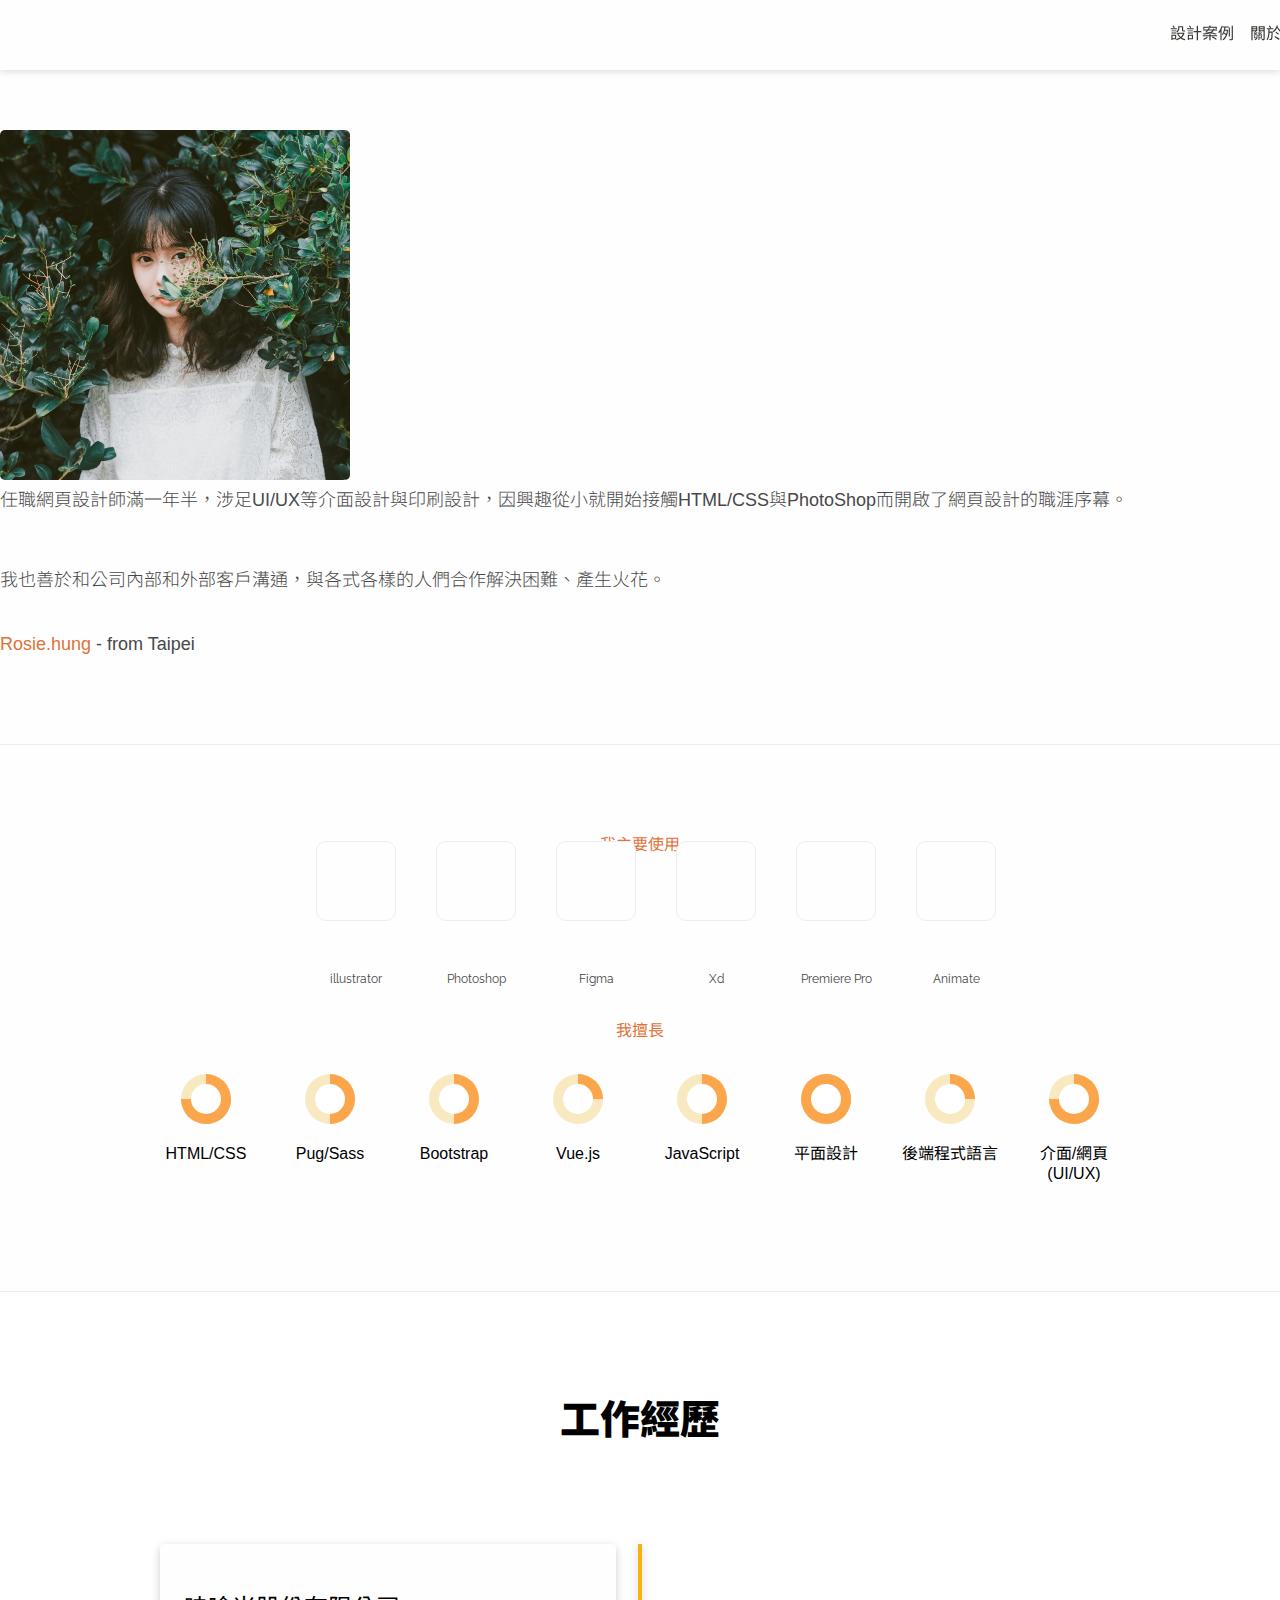
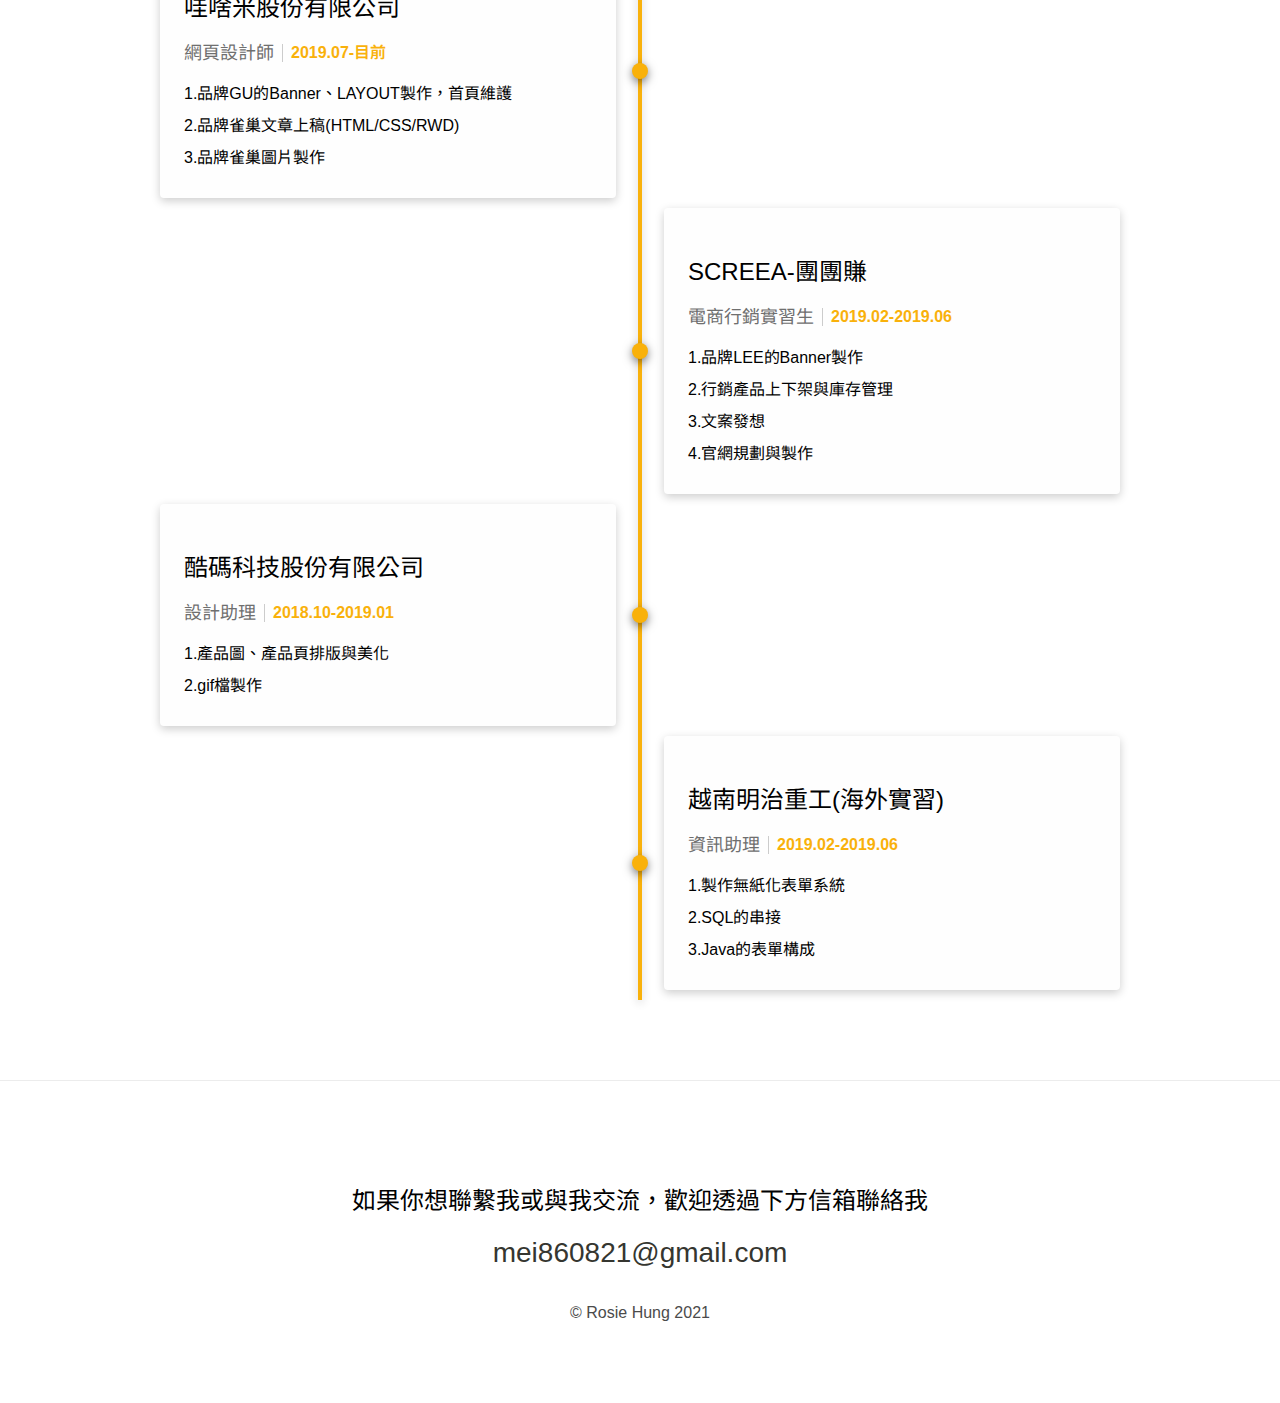
==== about.html @ f01edd29 "網站更新" ====
<!DOCTYPE html>
<html lang="zh-Tw">
<head>
	<meta charset="UTF-8">
	<meta name="viewport" content="width=device-width, initial-scale=1.0">
	<title>AboutMe</title>
	<link rel="Shortcut Icon" type="image/x-icon" href="img/icon.png"/>

	<!-- CSS -->
	<link rel="stylesheet" href="css/base.css">
	<link rel="stylesheet" href="css/layout.css">
	<link rel="stylesheet" href="css/animate.css">
	<link rel="stylesheet" href="css/component.css">
	<!-- JS -->
</head>
<body>

	<!-- Start header -->
	<header class="header">
		<div class="container">
			<div class="navbar navbar--collapse u-clearfix">
				<div class="social-bar navbar__social-bar">
					<!-- <a href="#" class="icon-btn">
						<i class="icon icon-facebook-official"></i>
					</a>
					<a href="#" class="icon-btn">
						<i class="icon icon-dribbble"></i>
					</a>
					<a href="#" class="icon-btn">
						<i class="icon icon-behance"></i>
					</a> -->
					<div class="navbar__navlogo">
						<a href="index.html" style="display: contents;">
							<div class="navbar__navlogo-rosie">
								<img src="img/rosielogo.png" alt="">
							</div>
							<div class="navbar__navlogo-logo">
								<img src="img/navlogo.png" alt="">
							</div>
						</a>
					</div>
				</div>

				<div class="nav navbar__nav">
					<div class="navbar__nav-pc">
						<ul role="list" class="navcontent">
							<li class="menulist">
								<a href="index.html" class="menuitem">設計案例</a>
							</li>
							<li class="menulist">
							<a href="about.html" class="menuitem">關於我</a>
						</li>
						</ul>
					</div>

					<a href="#popup-overlay" class="navbar__nav-sp menu-toggle">
						<span></span>
						<span></span>
						<span></span>
					</a>
					<div id="popup-overlay" class="popup-menu">
						<div class="container">
							<div class="u-clearfix">
								<a href="#" class="popup-menu__close">
								<span></span>
								<span></span>
							</a>
							</div>
						
							<ul>
								<li><a href="about.html" class="popup-menu__item">ABOUT</a></li>
								<li><a href="about.html#skill" class="popup-menu__item">SKILL</a></li>
								<li><a href="about.html#experience" class="popup-menu__item">EXPERIENCE</a></li>
								<li><a href="index.html#work" class="popup-menu__item">MY WORK</a></li>
								<li><a href="index.html#contact" class="popup-menu__item">CONTACT</a></li>
							</ul>
						</div>
					</div>
				</div>
			</div>
		</div>
	</header>
	<!-- End header -->

	<!-- Start main -->
	<section class="main">
		<!-- start about -->
		<!-- <div class="hero">
			<div class="hero__bg">
				
			</div>
			<div class="container">
				<div class="hero__content wow bounceInLeft">
					<h1 class="hero__heading">Ｈello,I'm Rosie</h1>
					<a href="#" class="btn btn--primary">RESUME</a>
				</div>
			</div>
		</div> -->
		<!-- End about -->

		<!-- Start quote -->
		<div class="quote bg-color-white">
			<div class="container">
				<div class="row">
					<div class="col-sm-6 col-sm-push-1 quote__photo">
						<img src="img/rosie.jpg" alt="">
					</div>
					<div class="col-sm-6 col-sm-push-2">
						<div class="quote__content">
							<!-- <div class="quote__title">Hello 我是穗婷</div> -->
							<p class="quote__text">
							任職網頁設計師滿一年半，涉足UI/UX等介面設計與印刷設計，因興趣從小就開始接觸HTML/CSS與PhotoShop而開啟了網頁設計的職涯序幕。
							<br><br>
							我也善於和公司內部和外部客戶溝通，與各式各樣的人們合作解決困難、產生火花。
							</p>
							<div class="quote__name"><span>Rosie.hung</span> - from Taipei</div>
						</div>
					</div>
				</div>
			</div>
		</div>
		<!-- End quote -->

		<!-- Start skill -->
		<div class="skill bg-color-white" id="skill">
			<div class="container">
				<!-- <h2 class="subtitle u-text-center">SKILL</h2> -->
				<div class="skill-group">
					<div class="skill-card__title u-text-center wow fadeInUp">我主要使用</div>
					<div class="skill-card wow fadeInUp">
						<div class="skill-item">
							<div class="skill-card__icon">
								<img class="image" src="img/skill_icon/logo_illustrator.svg" alt="">
							</div>

							<div class="skill-text">illustrator</div>
						</div>

						<div class="skill-item">
							<div class="skill-card__icon">
								<img class="image" src="img/skill_icon/logo_photoshop.svg" alt="">
							</div>

							<div class="skill-text">Photoshop</div>

						</div>

						<div class="skill-item">
							<div class="skill-card__icon">
								<img class="image" src="img/skill_icon/logo_figma.svg" alt="">
							</div>

							<div class="skill-text">Figma</div>

						</div>

						<div class="skill-item">
							<div class="skill-card__icon">
								<img class="image" src="img/skill_icon/logo_xd.svg" alt="">
							</div>

							<div class="skill-text">Xd</div>

						</div>

						<div class="skill-item">
							<div class="skill-card__icon">
								<img class="image" src="img/skill_icon/logo_pr.svg" alt="">
							</div>

							<div class="skill-text">Premiere Pro</div>

						</div>

						<div class="skill-item">
							<div class="skill-card__icon">
								<img class="image" src="img/skill_icon/logo_animate.svg" alt="">
							</div>

							<div class="skill-text">Animate</div>

						</div>
					</div>

					<!-- <div class="skill-card__title u-text-center">我擅長</div>
					<div class="langboxlist">
						<div class="programming">SQL</div>
						<div class="programming">Html/Css</div>
						<div class="programming">JavaScript</div>
						<div class="programming">Bootstrap</div>
						<div class="programming">Pug/Sass</div>
					</div> -->

					<div class="skill-card__title u-text-center wow fadeInUp">我擅長</div>
					<ul class="listskill wow fadeInUp">
				        <li>
				          <div class="circle">
				            <div class="p90"></div>
				            <div class="p180"></div>
				            <div class="p270"></div>
				          </div>
				          <div class="listskill__text">HTML/CSS</div> 
				        </li>
				        <li>
				          <div class="circle">
				            <div class="p90"></div>
				            <div class="p180"></div>
				          </div>
				          <div class="listskill__text">Pug/Sass</div> 
				          
				        </li>
				        <li>
				          <div class="circle">
				            <div class="p90"></div>
				            <div class="p180"></div>
				          </div>
				          <div class="listskill__text">Bootstrap</div> 
				          
				        </li>
				        <li>
				          <div class="circle">
				            <div class="p90"></div>
				          </div>
				          <div class="listskill__text">Vue.js</div> 
				          
				        </li>
				        <li>
				          <div class="circle">
				            <div class="p90"></div>
				            <div class="p180"></div>
				          </div>
				          <div class="listskill__text">JavaScript</div> 
				          
				        </li>
				        <li>
				          <div class="circle">
				            <div class="p90"></div>
				            <div class="p180"></div>
				            <div class="p270"></div>
				            <div class="p360"></div>
				          </div>
				          <div class="listskill__text">平面設計</div> 
				          
				        </li>
				        <li>
				          <div class="circle">
				            <div class="p90"></div>
				          </div>
				          <div class="listskill__text">後端程式語言</div> 
				          
				        </li>
				        <li>
				          <div class="circle">
				            <div class="p90"></div>
				            <div class="p180"></div>
				            <div class="p270"></div>
				          </div>
				          <div class="listskill__text">介面/網頁(UI/UX)</div> 
				          
				        </li>
				    </ul>

				</div>
			</div>
		</div>
		<!-- End skill -->

		<!-- Start experience -->
		<div class="experience" id="experience">
			<div class="container wow fadeInUp">
				<h2 class="subtitle u-text-center">工作經歷</h2>
				<div class="timeline-group">
					<div class="timeline"></div>
					<div class="timeline-cards">
						<div class="timeline-cards__row">
							<div class="timeline-card  wow fadeInDown" data-wow-delay="0.5s">
								<div class="timeline-card__text">
									<h4>哇啥米股份有限公司</h4>
									<div class="job-title-box">
										<div class="job-title">網頁設計師</div>
										<div class="job-block-10"></div>
										<div class="job-period">2019.07-目前</div>
									</div>
									<ul class="job-detailed">
										<li>1.品牌GU的Banner、LAYOUT製作，首頁維護</li>
										<li>2.品牌雀巢文章上稿(HTML/CSS/RWD)</li>
										<li>3.品牌雀巢圖片製作</li>
									</ul>
								</div>
							</div>
						</div>

						<div class="timeline-cards__row">
							<div class="timeline-card  wow fadeInDown" data-wow-delay="0.5s">
								<div class="timeline-card__text">
									<h4>SCREEA-團團賺</h4>
									<div class="job-title-box">
										<div class="job-title">電商行銷實習生</div>
										<div class="job-block-10"></div>
										<div class="job-period">2019.02-2019.06</div>
									</div>
									<ul class="job-detailed">
										<li>1.品牌LEE的Banner製作</li>
										<li>2.行銷產品上下架與庫存管理</li>
										<li>3.文案發想</li>
										<li>4.官網規劃與製作</li>
									</ul>
								</div>
							</div>
						</div>

						<div class="timeline-cards__row">
							<div class="timeline-card  wow fadeInDown" data-wow-delay="0.5s">
								<div class="timeline-card__text">
									<h4>酷碼科技股份有限公司</h4>
									<div class="job-title-box">
										<div class="job-title">設計助理</div>
										<div class="job-block-10"></div>
										<div class="job-period">2018.10-2019.01</div>
									</div>
									<ul class="job-detailed">
										<li>1.產品圖、產品頁排版與美化</li>
										<li>2.gif檔製作</li>
									</ul>
								</div>
							</div>
						</div>

						<div class="timeline-cards__row">
							<div class="timeline-card  wow fadeInDown" data-wow-delay="0.5s">
								<div class="timeline-card__text">
									<h4>越南明治重工(海外實習)</h4>
									<div class="job-title-box">
										<div class="job-title">資訊助理</div>
										<div class="job-block-10"></div>
										<div class="job-period">2019.02-2019.06</div>
									</div>
									<ul class="job-detailed">
										<li>1.製作無紙化表單系統</li>
										<li>2.SQL的串接</li>
										<li>3.Java的表單構成</li>
									</ul>
								</div>
							</div>
						</div>
					</div>
				</div>
			</div>
		</div>
		<!-- End experience -->

		<!-- Start contact -->

		<div class="contact">
			<div class="cotainer">
				<h4 class="heading-9 u-text-center">如果你想聯繫我或與我交流，歡迎透過下方信箱聯絡我</h4>
				<a href="mailto:mei860821@gmail.com" class="rosie-email u-text-center">mei860821@gmail.com</a>

				<div class="copyright u-text-center">© Rosie Hung 2021</div>
			</div>
		</div>

		<!-- End contact -->

	</section>
	<!-- End main -->

	<!-- Start JS/JQ -->
	<script type="text/javascript" src="js/jquery-2.0.2.min.js"></script>
	<script type="text/javascript" src="js/wow.min.js"></script>
	<script type="text/javascript" src="js/jquery.stellar.min.js"></script>
	<script type="text/javascript" src="js/custom.js"></script>
	<script type="text/javascript" src="js/headerhide.js"></script>
	<!-- End Js/Jq -->
</body>
</html>
---- css/base.css ----
/*
 * *** You can say something about your file if you need it!
 * Template Name
 * Description
 * Vertion
 * Copyright
 * Author
 * Last Modified Date
 *
 */
/*-------------------------*/
/* $Catalog 
---------------------------*/
/** 
 * Catalog
 * Font import
 * Reset
 * Color
 * Typography
 * Icons
 * Utility
**/

/*-------------------------*/
/* $Font import 
---------------------------*/
@import url('https://fonts.googleapis.com/css2?family=Raleway:wght@500;900&display=swap');
@import url('https://fonts.googleapis.com/css2?family=Noto+Sans+TC:wght@300;400&display=swap');

/*-------------------------*/
/* $Reset 
---------------------------*/
/*! normalize.css v7.0.0 | MIT License | github.com/necolas/normalize.css */

/* Document
   ========================================================================== */

/**
 * 1. Correct the line height in all browsers.
 * 2. Prevent adjustments of font size after orientation changes in
 *    IE on Windows Phone and in iOS.
 */

html {
  line-height: 1.15; /* 1 */
  -ms-text-size-adjust: 100%; /* 2 */
  -webkit-text-size-adjust: 100%; /* 2 */
}

/* Sections
   ========================================================================== */

/**
 * Remove the margin in all browsers (opinionated).
 */

body {
  margin: 0;
}

/**
 * Add the correct display in IE 9-.
 */

article,
aside,
footer,
header,
nav,
section {
  display: block;
}


/* Embedded content
   ========================================================================== */

/**
 * Add the correct display in IE 9-.
 */

audio,
video {
  display: inline-block;
}

/**
 * Add the correct display in iOS 4-7.
 */

audio:not([controls]) {
  display: none;
  height: 0;
}

/**
 * Remove the border on images inside links in IE 10-.
 */

img {
  border-style: none;
}

/**
 * Hide the overflow in IE.
 */

svg:not(:root) {
  overflow: hidden;
}


/**
 * Add reset
 */
*{
	position: relative;
	-webkit-box-sizing: border-box;
     -moz-box-sizing: border-box;
          box-sizing: border-box;
}

/*-------------------------*/
/* $Color 
---------------------------*/
/* background color */
.bg-color-default{background-color: #d1d2d3;}
.bg-color-primary{background-color: #f95c3c;}
.bg-color-secondary{background-color: #43484c;}
.bg-color-positive{background-color: #3eb5ac;}
.bg-color-negative{background-color: #f84545;}
.bg-color-black{background-color: #353630;}
.bg-color-dark-grey{background-color: #999a94;}
.bg-color-grey{background-color: #d1d2d3;}
.bg-color-light-grey{background-color: #fefefe;}
.bg-color-white{background-color: #fefefe;}

/* text color */
.color-default{color: #d1d2d3;}
.color-primary{color: #f95c3c;}
.color-secondary{color: #43484c;}
.color-positive{color: #3eb5ac;}
.color-negative{color: #f84545;}
.color-black{color: #353630;}
.color-dark-grey{color: #999a94;}
.color-grey{color: #d1d2d3;}
.color-light-grey{color: #fefefe;}
.color-white{color: #fefefe;}

/*-------------------------*/
/* $Typography 
---------------------------*/
html,body{
  font-family: 'Helvetica', 'Noto Sans TC', 'Roboto', Arial, sans-serif;
  font-weight: 400;
  line-height: 20px;
}
h1, h2, h3, h4, h5, h6, p {
  margin: 0;
  padding: 0; 
}
h1 {
  font-family: "Helvetica", "Noto Sans TC", "Roboto", "Arial", sans-serif;
  font-size: 56px;
  font-weight: 400;
  line-height: 1.35;
  letter-spacing: -0.02em;
  margin-top: 24px;
  margin-bottom: 24px; 
}
h2 {
  font-family: "Helvetica", "Noto Sans TC", "Roboto", "Arial", sans-serif;
  font-size: 45px;
  font-weight: 400;
  line-height: 48px;
  margin-top: 24px;
  margin-bottom: 24px; 
}
h3 {
  font-family: "Helvetica", "Noto Sans TC", "Roboto", "Arial", sans-serif;
  font-size: 34px;
  font-weight: 400;
  line-height: 40px;
  margin-top: 24px;
  margin-bottom: 24px; 
}
h4 {
  font-family: "Helvetica", "Noto Sans TC", "Roboto", "Arial", sans-serif;
  font-size: 24px;
  font-weight: 400;
  line-height: 32px;
  -moz-osx-font-smoothing: grayscale;
  margin-top: 24px;
  margin-bottom: 16px; 
}
h5 {
  font-family: "Helvetica", "Noto Sans TC", "Roboto", "Arial", sans-serif;
  font-size: 20px;
  font-weight: 500;
  line-height: 1;
  letter-spacing: 0.02em;
  margin-top: 24px;
  margin-bottom: 16px; 
}
h6 {
  font-family: "Helvetica", "Noto Sans TC", "Roboto", "Arial", sans-serif;
  font-size: 18px;
  font-weight: 400;
  line-height: 24px;
  letter-spacing: 0.04em;
  margin-top: 24px;
  margin-bottom: 16px; 
}
p {
  font-size: 16px;
  font-weight: 400;
  line-height: 24px;
  letter-spacing: 0;
  margin-bottom: 16px; 
}
.subtitle{
  font-size: 40px;
  font-weight: 900;
  font-family: 'Raleway',"Helvetica", "Noto Sans TC", "Roboto", "Arial", sans-serif;
  margin-top: 24px;
  margin-bottom: 24px;
}
@media(max-width: 768px){
  .subtitle{
    font-size: 32px;
    margin-top: 14px;
    margin-bottom: 14px;
  }
}

/* link */
a{
  text-decoration: none;
  color: #353630;
}
a:hover,
a:active,
a:focus{
  text-decoration: none;
  color: #353630;
}
/*list*/
ul{
  list-style: none;
  margin: 0;
  padding: 0;
}
/* horizontal rule */
hr{
  display: block;
  height: 1px;
  border: 0;
  border-top: 1px solid #d1d2d3;
  padding: 0;
  margin-bottom: 32px;
}

/*-------------------------*/
/* $Icons 
---------------------------*/
@font-face {
  font-family: 'fontello';
  src: url('../font/fontello.eot?76528912');
  src: url('../font/fontello.eot?76528912#iefix') format('embedded-opentype'),
       url('../font/fontello.woff2?76528912') format('woff2'),
       url('../font/fontello.woff?76528912') format('woff'),
       url('../font/fontello.ttf?76528912') format('truetype'),
       url('../font/fontello.svg?76528912#fontello') format('svg');
  font-weight: normal;
  font-style: normal;
}
/* Chrome hack: SVG is rendered more smooth in Windozze. 100% magic, uncomment if you need it. */
/* Note, that will break hinting! In other OS-es font will be not as sharp as it could be */
/*
@media screen and (-webkit-min-device-pixel-ratio:0) {
  @font-face {
    font-family: 'fontello';
    src: url('../font/fontello.svg?76528912#fontello') format('svg');
  }
}
*/
 
 [class^="icon-"]:before, [class*=" icon-"]:before {
  font-family: "fontello";
  font-style: normal;
  font-weight: normal;
  speak: none;
 
  display: inline-block;
  text-decoration: inherit;
  width: 1em;
  /*margin-right: .2em;*/
  text-align: center;
  /* opacity: .8; */
 
  /* For safety - reset parent styles, that can break glyph codes*/
  font-variant: normal;
  text-transform: none;
 
  /* fix buttons height, for twitter bootstrap */
  /*line-height: 1em;*/
 
  /* Animation center compensation - margins should be symmetric */
  /* remove if not needed */
  /*margin-left: .2em;*/
 
  /* you can be more comfortable with increased icons size */
  /* font-size: 120%; */
 
  /* Font smoothing. That was taken from TWBS */
  -webkit-font-smoothing: antialiased;
  -moz-osx-font-smoothing: grayscale;
 
  /* Uncomment for 3D effect */
  /* text-shadow: 1px 1px 1px rgba(127, 127, 127, 0.3); */

}
 
.icon-mail:before { content: '\e800'; } /* '' */
.icon-search:before { content: '\e801'; } /* '' */
.icon-quote-right:before { content: '\e803'; } /* '' */
.icon-quote-left:before { content: '\e804'; } /* '' */
.icon-twitter:before { content: '\f099'; } /* '' */
.icon-dribbble:before { content: '\f17d'; } /* '' */
.icon-behance:before { content: '\f1b4'; } /* '' */
.icon-paper-plane:before { content: '\f1d8'; } /* '' */
.icon-paper-plane-empty:before { content: '\f1d9'; } /* '' */
.icon-facebook-official:before { content: '\f230'; } /* '' */
.icon-facebook-squared:before { content: '\f308'; } /* '' */
/*!
 *  Font Awesome 4.7.0 by @davegandy - http://fontawesome.io - @fontawesome
 *  License - http://fontawesome.io/license (Font: SIL OFL 1.1, CSS: MIT License)
 */
/* FONT PATH
 * -------------------------- */


@font-face {
  font-family: 'FontAwesome';
  src: url('../fonts/fontawesome-webfont.eot?v=4.7.0');
  src: url('../fonts/fontawesome-webfont.eot?#iefix&v=4.7.0') format('embedded-opentype'), url('../fonts/fontawesome-webfont.woff2?v=4.7.0') format('woff2'), url('../fonts/fontawesome-webfont.woff?v=4.7.0') format('woff'), url('../fonts/fontawesome-webfont.ttf?v=4.7.0') format('truetype'), url('../fonts/fontawesome-webfont.svg?v=4.7.0#fontawesomeregular') format('svg');
  font-weight: normal;
  font-style: normal;
}
.fa {
  display: inline-block;
  font: normal normal normal 14px/1 FontAwesome;
  font-size: 24px;
  text-rendering: auto;
  -webkit-font-smoothing: antialiased;
  -moz-osx-font-smoothing: grayscale;
  color: #43484c;
}
/* makes the font 33% larger relative to the icon container */
.fa-lg {
  font-size: 1.33333333em;
  line-height: 0.75em;
  vertical-align: -15%;
}
.fa-2x {
  font-size: 2em;
}
.fa-3x {
  font-size: 3em;
}
.fa-4x {
  font-size: 4em;
}
.fa-5x {
  font-size: 5em;
}
.fa-fw {
  width: 1.28571429em;
  text-align: center;
}
.fa-ul {
  padding-left: 0;
  margin-left: 2.14285714em;
  list-style-type: none;
}
.fa-ul > li {
  position: relative;
}
.fa-li {
  position: absolute;
  left: -2.14285714em;
  width: 2.14285714em;
  top: 0.14285714em;
  text-align: center;
}
.fa-li.fa-lg {
  left: -1.85714286em;
}
.fa-border {
  padding: .2em .25em .15em;
  border: solid 0.08em #eeeeee;
  border-radius: .1em;
}
.fa-pull-left {
  float: left;
}
.fa-pull-right {
  float: right;
}
.fa.fa-pull-left {
  margin-right: .3em;
}
.fa.fa-pull-right {
  margin-left: .3em;
}
/* Deprecated as of 4.4.0 */
.pull-right {
  float: right;
}
.pull-left {
  float: left;
}
.fa.pull-left {
  margin-right: .3em;
}
.fa.pull-right {
  margin-left: .3em;
}
.fa-spin {
  -webkit-animation: fa-spin 2s infinite linear;
  animation: fa-spin 2s infinite linear;
}
.fa-pulse {
  -webkit-animation: fa-spin 1s infinite steps(8);
  animation: fa-spin 1s infinite steps(8);
}
@-webkit-keyframes fa-spin {
  0% {
    -webkit-transform: rotate(0deg);
    transform: rotate(0deg);
  }
  100% {
    -webkit-transform: rotate(359deg);
    transform: rotate(359deg);
  }
}
@keyframes fa-spin {
  0% {
    -webkit-transform: rotate(0deg);
    transform: rotate(0deg);
  }
  100% {
    -webkit-transform: rotate(359deg);
    transform: rotate(359deg);
  }
}
.fa-rotate-90 {
  -ms-filter: "progid:DXImageTransform.Microsoft.BasicImage(rotation=1)";
  -webkit-transform: rotate(90deg);
  -ms-transform: rotate(90deg);
  transform: rotate(90deg);
}
.fa-rotate-180 {
  -ms-filter: "progid:DXImageTransform.Microsoft.BasicImage(rotation=2)";
  -webkit-transform: rotate(180deg);
  -ms-transform: rotate(180deg);
  transform: rotate(180deg);
}
.fa-rotate-270 {
  -ms-filter: "progid:DXImageTransform.Microsoft.BasicImage(rotation=3)";
  -webkit-transform: rotate(270deg);
  -ms-transform: rotate(270deg);
  transform: rotate(270deg);
}
.fa-flip-horizontal {
  -ms-filter: "progid:DXImageTransform.Microsoft.BasicImage(rotation=0, mirror=1)";
  -webkit-transform: scale(-1, 1);
  -ms-transform: scale(-1, 1);
  transform: scale(-1, 1);
}
.fa-flip-vertical {
  -ms-filter: "progid:DXImageTransform.Microsoft.BasicImage(rotation=2, mirror=1)";
  -webkit-transform: scale(1, -1);
  -ms-transform: scale(1, -1);
  transform: scale(1, -1);
}
:root .fa-rotate-90,
:root .fa-rotate-180,
:root .fa-rotate-270,
:root .fa-flip-horizontal,
:root .fa-flip-vertical {
  filter: none;
}
.fa-stack {
  position: relative;
  display: inline-block;
  width: 2em;
  height: 2em;
  line-height: 2em;
  vertical-align: middle;
}
.fa-stack-1x,
.fa-stack-2x {
  position: absolute;
  left: 0;
  width: 100%;
  text-align: center;
}
.fa-stack-1x {
  line-height: inherit;
}
.fa-stack-2x {
  font-size: 2em;
}
.fa-inverse {
  color: #ffffff;
}
/* Font Awesome uses the Unicode Private Use Area (PUA) to ensure screen
   readers do not read off random characters that represent icons */
.fa-glass:before {
  content: "\f000";
}
.fa-music:before {
  content: "\f001";
}
.fa-search:before {
  content: "\f002";
}
.fa-envelope-o:before {
  content: "\f003";
}
.fa-heart:before {
  content: "\f004";
}
.fa-star:before {
  content: "\f005";
}
.fa-star-o:before {
  content: "\f006";
}
.fa-user:before {
  content: "\f007";
}
.fa-film:before {
  content: "\f008";
}
.fa-th-large:before {
  content: "\f009";
}
.fa-th:before {
  content: "\f00a";
}
.fa-th-list:before {
  content: "\f00b";
}
.fa-check:before {
  content: "\f00c";
}
.fa-remove:before,
.fa-close:before,
.fa-times:before {
  content: "\f00d";
}
.fa-search-plus:before {
  content: "\f00e";
}
.fa-search-minus:before {
  content: "\f010";
}
.fa-power-off:before {
  content: "\f011";
}
.fa-signal:before {
  content: "\f012";
}
.fa-gear:before,
.fa-cog:before {
  content: "\f013";
}
.fa-trash-o:before {
  content: "\f014";
}
.fa-home:before {
  content: "\f015";
}
.fa-file-o:before {
  content: "\f016";
}
.fa-clock-o:before {
  content: "\f017";
}
.fa-road:before {
  content: "\f018";
}
.fa-download:before {
  content: "\f019";
}
.fa-arrow-circle-o-down:before {
  content: "\f01a";
}
.fa-arrow-circle-o-up:before {
  content: "\f01b";
}
.fa-inbox:before {
  content: "\f01c";
}
.fa-play-circle-o:before {
  content: "\f01d";
}
.fa-rotate-right:before,
.fa-repeat:before {
  content: "\f01e";
}
.fa-refresh:before {
  content: "\f021";
}
.fa-list-alt:before {
  content: "\f022";
}
.fa-lock:before {
  content: "\f023";
}
.fa-flag:before {
  content: "\f024";
}
.fa-headphones:before {
  content: "\f025";
}
.fa-volume-off:before {
  content: "\f026";
}
.fa-volume-down:before {
  content: "\f027";
}
.fa-volume-up:before {
  content: "\f028";
}
.fa-qrcode:before {
  content: "\f029";
}
.fa-barcode:before {
  content: "\f02a";
}
.fa-tag:before {
  content: "\f02b";
}
.fa-tags:before {
  content: "\f02c";
}
.fa-book:before {
  content: "\f02d";
}
.fa-bookmark:before {
  content: "\f02e";
}
.fa-print:before {
  content: "\f02f";
}
.fa-camera:before {
  content: "\f030";
}
.fa-font:before {
  content: "\f031";
}
.fa-bold:before {
  content: "\f032";
}
.fa-italic:before {
  content: "\f033";
}
.fa-text-height:before {
  content: "\f034";
}
.fa-text-width:before {
  content: "\f035";
}
.fa-align-left:before {
  content: "\f036";
}
.fa-align-center:before {
  content: "\f037";
}
.fa-align-right:before {
  content: "\f038";
}
.fa-align-justify:before {
  content: "\f039";
}
.fa-list:before {
  content: "\f03a";
}
.fa-dedent:before,
.fa-outdent:before {
  content: "\f03b";
}
.fa-indent:before {
  content: "\f03c";
}
.fa-video-camera:before {
  content: "\f03d";
}
.fa-photo:before,
.fa-image:before,
.fa-picture-o:before {
  content: "\f03e";
}
.fa-pencil:before {
  content: "\f040";
}
.fa-map-marker:before {
  content: "\f041";
}
.fa-adjust:before {
  content: "\f042";
}
.fa-tint:before {
  content: "\f043";
}
.fa-edit:before,
.fa-pencil-square-o:before {
  content: "\f044";
}
.fa-share-square-o:before {
  content: "\f045";
}
.fa-check-square-o:before {
  content: "\f046";
}
.fa-arrows:before {
  content: "\f047";
}
.fa-step-backward:before {
  content: "\f048";
}
.fa-fast-backward:before {
  content: "\f049";
}
.fa-backward:before {
  content: "\f04a";
}
.fa-play:before {
  content: "\f04b";
}
.fa-pause:before {
  content: "\f04c";
}
.fa-stop:before {
  content: "\f04d";
}
.fa-forward:before {
  content: "\f04e";
}
.fa-fast-forward:before {
  content: "\f050";
}
.fa-step-forward:before {
  content: "\f051";
}
.fa-eject:before {
  content: "\f052";
}
.fa-chevron-left:before {
  content: "\f053";
}
.fa-chevron-right:before {
  content: "\f054";
}
.fa-plus-circle:before {
  content: "\f055";
}
.fa-minus-circle:before {
  content: "\f056";
}
.fa-times-circle:before {
  content: "\f057";
}
.fa-check-circle:before {
  content: "\f058";
}
.fa-question-circle:before {
  content: "\f059";
}
.fa-info-circle:before {
  content: "\f05a";
}
.fa-crosshairs:before {
  content: "\f05b";
}
.fa-times-circle-o:before {
  content: "\f05c";
}
.fa-check-circle-o:before {
  content: "\f05d";
}
.fa-ban:before {
  content: "\f05e";
}
.fa-arrow-left:before {
  content: "\f060";
}
.fa-arrow-right:before {
  content: "\f061";
}
.fa-arrow-up:before {
  content: "\f062";
}
.fa-arrow-down:before {
  content: "\f063";
}
.fa-mail-forward:before,
.fa-share:before {
  content: "\f064";
}
.fa-expand:before {
  content: "\f065";
}
.fa-compress:before {
  content: "\f066";
}
.fa-plus:before {
  content: "\f067";
}
.fa-minus:before {
  content: "\f068";
}
.fa-asterisk:before {
  content: "\f069";
}
.fa-exclamation-circle:before {
  content: "\f06a";
}
.fa-gift:before {
  content: "\f06b";
}
.fa-leaf:before {
  content: "\f06c";
}
.fa-fire:before {
  content: "\f06d";
}
.fa-eye:before {
  content: "\f06e";
}
.fa-eye-slash:before {
  content: "\f070";
}
.fa-warning:before,
.fa-exclamation-triangle:before {
  content: "\f071";
}
.fa-plane:before {
  content: "\f072";
}
.fa-calendar:before {
  content: "\f073";
}
.fa-random:before {
  content: "\f074";
}
.fa-comment:before {
  content: "\f075";
}
.fa-magnet:before {
  content: "\f076";
}
.fa-chevron-up:before {
  content: "\f077";
}
.fa-chevron-down:before {
  content: "\f078";
}
.fa-retweet:before {
  content: "\f079";
}
.fa-shopping-cart:before {
  content: "\f07a";
}
.fa-folder:before {
  content: "\f07b";
}
.fa-folder-open:before {
  content: "\f07c";
}
.fa-arrows-v:before {
  content: "\f07d";
}
.fa-arrows-h:before {
  content: "\f07e";
}
.fa-bar-chart-o:before,
.fa-bar-chart:before {
  content: "\f080";
}
.fa-twitter-square:before {
  content: "\f081";
}
.fa-facebook-square:before {
  content: "\f082";
}
.fa-camera-retro:before {
  content: "\f083";
}
.fa-key:before {
  content: "\f084";
}
.fa-gears:before,
.fa-cogs:before {
  content: "\f085";
}
.fa-comments:before {
  content: "\f086";
}
.fa-thumbs-o-up:before {
  content: "\f087";
}
.fa-thumbs-o-down:before {
  content: "\f088";
}
.fa-star-half:before {
  content: "\f089";
}
.fa-heart-o:before {
  content: "\f08a";
}
.fa-sign-out:before {
  content: "\f08b";
}
.fa-linkedin-square:before {
  content: "\f08c";
}
.fa-thumb-tack:before {
  content: "\f08d";
}
.fa-external-link:before {
  content: "\f08e";
}
.fa-sign-in:before {
  content: "\f090";
}
.fa-trophy:before {
  content: "\f091";
}
.fa-github-square:before {
  content: "\f092";
}
.fa-upload:before {
  content: "\f093";
}
.fa-lemon-o:before {
  content: "\f094";
}
.fa-phone:before {
  content: "\f095";
}
.fa-square-o:before {
  content: "\f096";
}
.fa-bookmark-o:before {
  content: "\f097";
}
.fa-phone-square:before {
  content: "\f098";
}
.fa-twitter:before {
  content: "\f099";
}
.fa-facebook-f:before,
.fa-facebook:before {
  content: "\f09a";
}
.fa-github:before {
  content: "\f09b";
}
.fa-unlock:before {
  content: "\f09c";
}
.fa-credit-card:before {
  content: "\f09d";
}
.fa-feed:before,
.fa-rss:before {
  content: "\f09e";
}
.fa-hdd-o:before {
  content: "\f0a0";
}
.fa-bullhorn:before {
  content: "\f0a1";
}
.fa-bell:before {
  content: "\f0f3";
}
.fa-certificate:before {
  content: "\f0a3";
}
.fa-hand-o-right:before {
  content: "\f0a4";
}
.fa-hand-o-left:before {
  content: "\f0a5";
}
.fa-hand-o-up:before {
  content: "\f0a6";
}
.fa-hand-o-down:before {
  content: "\f0a7";
}
.fa-arrow-circle-left:before {
  content: "\f0a8";
}
.fa-arrow-circle-right:before {
  content: "\f0a9";
}
.fa-arrow-circle-up:before {
  content: "\f0aa";
}
.fa-arrow-circle-down:before {
  content: "\f0ab";
}
.fa-globe:before {
  content: "\f0ac";
}
.fa-wrench:before {
  content: "\f0ad";
}
.fa-tasks:before {
  content: "\f0ae";
}
.fa-filter:before {
  content: "\f0b0";
}
.fa-briefcase:before {
  content: "\f0b1";
}
.fa-arrows-alt:before {
  content: "\f0b2";
}
.fa-group:before,
.fa-users:before {
  content: "\f0c0";
}
.fa-chain:before,
.fa-link:before {
  content: "\f0c1";
}
.fa-cloud:before {
  content: "\f0c2";
}
.fa-flask:before {
  content: "\f0c3";
}
.fa-cut:before,
.fa-scissors:before {
  content: "\f0c4";
}
.fa-copy:before,
.fa-files-o:before {
  content: "\f0c5";
}
.fa-paperclip:before {
  content: "\f0c6";
}
.fa-save:before,
.fa-floppy-o:before {
  content: "\f0c7";
}
.fa-square:before {
  content: "\f0c8";
}
.fa-navicon:before,
.fa-reorder:before,
.fa-bars:before {
  content: "\f0c9";
}
.fa-list-ul:before {
  content: "\f0ca";
}
.fa-list-ol:before {
  content: "\f0cb";
}
.fa-strikethrough:before {
  content: "\f0cc";
}
.fa-underline:before {
  content: "\f0cd";
}
.fa-table:before {
  content: "\f0ce";
}
.fa-magic:before {
  content: "\f0d0";
}
.fa-truck:before {
  content: "\f0d1";
}
.fa-pinterest:before {
  content: "\f0d2";
}
.fa-pinterest-square:before {
  content: "\f0d3";
}
.fa-google-plus-square:before {
  content: "\f0d4";
}
.fa-google-plus:before {
  content: "\f0d5";
}
.fa-money:before {
  content: "\f0d6";
}
.fa-caret-down:before {
  content: "\f0d7";
}
.fa-caret-up:before {
  content: "\f0d8";
}
.fa-caret-left:before {
  content: "\f0d9";
}
.fa-caret-right:before {
  content: "\f0da";
}
.fa-columns:before {
  content: "\f0db";
}
.fa-unsorted:before,
.fa-sort:before {
  content: "\f0dc";
}
.fa-sort-down:before,
.fa-sort-desc:before {
  content: "\f0dd";
}
.fa-sort-up:before,
.fa-sort-asc:before {
  content: "\f0de";
}
.fa-envelope:before {
  content: "\f0e0";
}
.fa-linkedin:before {
  content: "\f0e1";
}
.fa-rotate-left:before,
.fa-undo:before {
  content: "\f0e2";
}
.fa-legal:before,
.fa-gavel:before {
  content: "\f0e3";
}
.fa-dashboard:before,
.fa-tachometer:before {
  content: "\f0e4";
}
.fa-comment-o:before {
  content: "\f0e5";
}
.fa-comments-o:before {
  content: "\f0e6";
}
.fa-flash:before,
.fa-bolt:before {
  content: "\f0e7";
}
.fa-sitemap:before {
  content: "\f0e8";
}
.fa-umbrella:before {
  content: "\f0e9";
}
.fa-paste:before,
.fa-clipboard:before {
  content: "\f0ea";
}
.fa-lightbulb-o:before {
  content: "\f0eb";
}
.fa-exchange:before {
  content: "\f0ec";
}
.fa-cloud-download:before {
  content: "\f0ed";
}
.fa-cloud-upload:before {
  content: "\f0ee";
}
.fa-user-md:before {
  content: "\f0f0";
}
.fa-stethoscope:before {
  content: "\f0f1";
}
.fa-suitcase:before {
  content: "\f0f2";
}
.fa-bell-o:before {
  content: "\f0a2";
}
.fa-coffee:before {
  content: "\f0f4";
}
.fa-cutlery:before {
  content: "\f0f5";
}
.fa-file-text-o:before {
  content: "\f0f6";
}
.fa-building-o:before {
  content: "\f0f7";
}
.fa-hospital-o:before {
  content: "\f0f8";
}
.fa-ambulance:before {
  content: "\f0f9";
}
.fa-medkit:before {
  content: "\f0fa";
}
.fa-fighter-jet:before {
  content: "\f0fb";
}
.fa-beer:before {
  content: "\f0fc";
}
.fa-h-square:before {
  content: "\f0fd";
}
.fa-plus-square:before {
  content: "\f0fe";
}
.fa-angle-double-left:before {
  content: "\f100";
}
.fa-angle-double-right:before {
  content: "\f101";
}
.fa-angle-double-up:before {
  content: "\f102";
}
.fa-angle-double-down:before {
  content: "\f103";
}
.fa-angle-left:before {
  content: "\f104";
}
.fa-angle-right:before {
  content: "\f105";
}
.fa-angle-up:before {
  content: "\f106";
}
.fa-angle-down:before {
  content: "\f107";
}
.fa-desktop:before {
  content: "\f108";
}
.fa-laptop:before {
  content: "\f109";
}
.fa-tablet:before {
  content: "\f10a";
}
.fa-mobile-phone:before,
.fa-mobile:before {
  content: "\f10b";
}
.fa-circle-o:before {
  content: "\f10c";
}
.fa-quote-left:before {
  content: "\f10d";
}
.fa-quote-right:before {
  content: "\f10e";
}
.fa-spinner:before {
  content: "\f110";
}
.fa-circle:before {
  content: "\f111";
}
.fa-mail-reply:before,
.fa-reply:before {
  content: "\f112";
}
.fa-github-alt:before {
  content: "\f113";
}
.fa-folder-o:before {
  content: "\f114";
}
.fa-folder-open-o:before {
  content: "\f115";
}
.fa-smile-o:before {
  content: "\f118";
}
.fa-frown-o:before {
  content: "\f119";
}
.fa-meh-o:before {
  content: "\f11a";
}
.fa-gamepad:before {
  content: "\f11b";
}
.fa-keyboard-o:before {
  content: "\f11c";
}
.fa-flag-o:before {
  content: "\f11d";
}
.fa-flag-checkered:before {
  content: "\f11e";
}
.fa-terminal:before {
  content: "\f120";
}
.fa-code:before {
  content: "\f121";
}
.fa-mail-reply-all:before,
.fa-reply-all:before {
  content: "\f122";
}
.fa-star-half-empty:before,
.fa-star-half-full:before,
.fa-star-half-o:before {
  content: "\f123";
}
.fa-location-arrow:before {
  content: "\f124";
}
.fa-crop:before {
  content: "\f125";
}
.fa-code-fork:before {
  content: "\f126";
}
.fa-unlink:before,
.fa-chain-broken:before {
  content: "\f127";
}
.fa-question:before {
  content: "\f128";
}
.fa-info:before {
  content: "\f129";
}
.fa-exclamation:before {
  content: "\f12a";
}
.fa-superscript:before {
  content: "\f12b";
}
.fa-subscript:before {
  content: "\f12c";
}
.fa-eraser:before {
  content: "\f12d";
}
.fa-puzzle-piece:before {
  content: "\f12e";
}
.fa-microphone:before {
  content: "\f130";
}
.fa-microphone-slash:before {
  content: "\f131";
}
.fa-shield:before {
  content: "\f132";
}
.fa-calendar-o:before {
  content: "\f133";
}
.fa-fire-extinguisher:before {
  content: "\f134";
}
.fa-rocket:before {
  content: "\f135";
}
.fa-maxcdn:before {
  content: "\f136";
}
.fa-chevron-circle-left:before {
  content: "\f137";
}
.fa-chevron-circle-right:before {
  content: "\f138";
}
.fa-chevron-circle-up:before {
  content: "\f139";
}
.fa-chevron-circle-down:before {
  content: "\f13a";
}
.fa-html5:before {
  content: "\f13b";
}
.fa-css3:before {
  content: "\f13c";
}
.fa-anchor:before {
  content: "\f13d";
}
.fa-unlock-alt:before {
  content: "\f13e";
}
.fa-bullseye:before {
  content: "\f140";
}
.fa-ellipsis-h:before {
  content: "\f141";
}
.fa-ellipsis-v:before {
  content: "\f142";
}
.fa-rss-square:before {
  content: "\f143";
}
.fa-play-circle:before {
  content: "\f144";
}
.fa-ticket:before {
  content: "\f145";
}
.fa-minus-square:before {
  content: "\f146";
}
.fa-minus-square-o:before {
  content: "\f147";
}
.fa-level-up:before {
  content: "\f148";
}
.fa-level-down:before {
  content: "\f149";
}
.fa-check-square:before {
  content: "\f14a";
}
.fa-pencil-square:before {
  content: "\f14b";
}
.fa-external-link-square:before {
  content: "\f14c";
}
.fa-share-square:before {
  content: "\f14d";
}
.fa-compass:before {
  content: "\f14e";
}
.fa-toggle-down:before,
.fa-caret-square-o-down:before {
  content: "\f150";
}
.fa-toggle-up:before,
.fa-caret-square-o-up:before {
  content: "\f151";
}
.fa-toggle-right:before,
.fa-caret-square-o-right:before {
  content: "\f152";
}
.fa-euro:before,
.fa-eur:before {
  content: "\f153";
}
.fa-gbp:before {
  content: "\f154";
}
.fa-dollar:before,
.fa-usd:before {
  content: "\f155";
}
.fa-rupee:before,
.fa-inr:before {
  content: "\f156";
}
.fa-cny:before,
.fa-rmb:before,
.fa-yen:before,
.fa-jpy:before {
  content: "\f157";
}
.fa-ruble:before,
.fa-rouble:before,
.fa-rub:before {
  content: "\f158";
}
.fa-won:before,
.fa-krw:before {
  content: "\f159";
}
.fa-bitcoin:before,
.fa-btc:before {
  content: "\f15a";
}
.fa-file:before {
  content: "\f15b";
}
.fa-file-text:before {
  content: "\f15c";
}
.fa-sort-alpha-asc:before {
  content: "\f15d";
}
.fa-sort-alpha-desc:before {
  content: "\f15e";
}
.fa-sort-amount-asc:before {
  content: "\f160";
}
.fa-sort-amount-desc:before {
  content: "\f161";
}
.fa-sort-numeric-asc:before {
  content: "\f162";
}
.fa-sort-numeric-desc:before {
  content: "\f163";
}
.fa-thumbs-up:before {
  content: "\f164";
}
.fa-thumbs-down:before {
  content: "\f165";
}
.fa-youtube-square:before {
  content: "\f166";
}
.fa-youtube:before {
  content: "\f167";
}
.fa-xing:before {
  content: "\f168";
}
.fa-xing-square:before {
  content: "\f169";
}
.fa-youtube-play:before {
  content: "\f16a";
}
.fa-dropbox:before {
  content: "\f16b";
}
.fa-stack-overflow:before {
  content: "\f16c";
}
.fa-instagram:before {
  content: "\f16d";
}
.fa-flickr:before {
  content: "\f16e";
}
.fa-adn:before {
  content: "\f170";
}
.fa-bitbucket:before {
  content: "\f171";
}
.fa-bitbucket-square:before {
  content: "\f172";
}
.fa-tumblr:before {
  content: "\f173";
}
.fa-tumblr-square:before {
  content: "\f174";
}
.fa-long-arrow-down:before {
  content: "\f175";
}
.fa-long-arrow-up:before {
  content: "\f176";
}
.fa-long-arrow-left:before {
  content: "\f177";
}
.fa-long-arrow-right:before {
  content: "\f178";
}
.fa-apple:before {
  content: "\f179";
}
.fa-windows:before {
  content: "\f17a";
}
.fa-android:before {
  content: "\f17b";
}
.fa-linux:before {
  content: "\f17c";
}
.fa-dribbble:before {
  content: "\f17d";
}
.fa-skype:before {
  content: "\f17e";
}
.fa-foursquare:before {
  content: "\f180";
}
.fa-trello:before {
  content: "\f181";
}
.fa-female:before {
  content: "\f182";
}
.fa-male:before {
  content: "\f183";
}
.fa-gittip:before,
.fa-gratipay:before {
  content: "\f184";
}
.fa-sun-o:before {
  content: "\f185";
}
.fa-moon-o:before {
  content: "\f186";
}
.fa-archive:before {
  content: "\f187";
}
.fa-bug:before {
  content: "\f188";
}
.fa-vk:before {
  content: "\f189";
}
.fa-weibo:before {
  content: "\f18a";
}
.fa-renren:before {
  content: "\f18b";
}
.fa-pagelines:before {
  content: "\f18c";
}
.fa-stack-exchange:before {
  content: "\f18d";
}
.fa-arrow-circle-o-right:before {
  content: "\f18e";
}
.fa-arrow-circle-o-left:before {
  content: "\f190";
}
.fa-toggle-left:before,
.fa-caret-square-o-left:before {
  content: "\f191";
}
.fa-dot-circle-o:before {
  content: "\f192";
}
.fa-wheelchair:before {
  content: "\f193";
}
.fa-vimeo-square:before {
  content: "\f194";
}
.fa-turkish-lira:before,
.fa-try:before {
  content: "\f195";
}
.fa-plus-square-o:before {
  content: "\f196";
}
.fa-space-shuttle:before {
  content: "\f197";
}
.fa-slack:before {
  content: "\f198";
}
.fa-envelope-square:before {
  content: "\f199";
}
.fa-wordpress:before {
  content: "\f19a";
}
.fa-openid:before {
  content: "\f19b";
}
.fa-institution:before,
.fa-bank:before,
.fa-university:before {
  content: "\f19c";
}
.fa-mortar-board:before,
.fa-graduation-cap:before {
  content: "\f19d";
}
.fa-yahoo:before {
  content: "\f19e";
}
.fa-google:before {
  content: "\f1a0";
}
.fa-reddit:before {
  content: "\f1a1";
}
.fa-reddit-square:before {
  content: "\f1a2";
}
.fa-stumbleupon-circle:before {
  content: "\f1a3";
}
.fa-stumbleupon:before {
  content: "\f1a4";
}
.fa-delicious:before {
  content: "\f1a5";
}
.fa-digg:before {
  content: "\f1a6";
}
.fa-pied-piper-pp:before {
  content: "\f1a7";
}
.fa-pied-piper-alt:before {
  content: "\f1a8";
}
.fa-drupal:before {
  content: "\f1a9";
}
.fa-joomla:before {
  content: "\f1aa";
}
.fa-language:before {
  content: "\f1ab";
}
.fa-fax:before {
  content: "\f1ac";
}
.fa-building:before {
  content: "\f1ad";
}
.fa-child:before {
  content: "\f1ae";
}
.fa-paw:before {
  content: "\f1b0";
}
.fa-spoon:before {
  content: "\f1b1";
}
.fa-cube:before {
  content: "\f1b2";
}
.fa-cubes:before {
  content: "\f1b3";
}
.fa-behance:before {
  content: "\f1b4";
}
.fa-behance-square:before {
  content: "\f1b5";
}
.fa-steam:before {
  content: "\f1b6";
}
.fa-steam-square:before {
  content: "\f1b7";
}
.fa-recycle:before {
  content: "\f1b8";
}
.fa-automobile:before,
.fa-car:before {
  content: "\f1b9";
}
.fa-cab:before,
.fa-taxi:before {
  content: "\f1ba";
}
.fa-tree:before {
  content: "\f1bb";
}
.fa-spotify:before {
  content: "\f1bc";
}
.fa-deviantart:before {
  content: "\f1bd";
}
.fa-soundcloud:before {
  content: "\f1be";
}
.fa-database:before {
  content: "\f1c0";
}
.fa-file-pdf-o:before {
  content: "\f1c1";
}
.fa-file-word-o:before {
  content: "\f1c2";
}
.fa-file-excel-o:before {
  content: "\f1c3";
}
.fa-file-powerpoint-o:before {
  content: "\f1c4";
}
.fa-file-photo-o:before,
.fa-file-picture-o:before,
.fa-file-image-o:before {
  content: "\f1c5";
}
.fa-file-zip-o:before,
.fa-file-archive-o:before {
  content: "\f1c6";
}
.fa-file-sound-o:before,
.fa-file-audio-o:before {
  content: "\f1c7";
}
.fa-file-movie-o:before,
.fa-file-video-o:before {
  content: "\f1c8";
}
.fa-file-code-o:before {
  content: "\f1c9";
}
.fa-vine:before {
  content: "\f1ca";
}
.fa-codepen:before {
  content: "\f1cb";
}
.fa-jsfiddle:before {
  content: "\f1cc";
}
.fa-life-bouy:before,
.fa-life-buoy:before,
.fa-life-saver:before,
.fa-support:before,
.fa-life-ring:before {
  content: "\f1cd";
}
.fa-circle-o-notch:before {
  content: "\f1ce";
}
.fa-ra:before,
.fa-resistance:before,
.fa-rebel:before {
  content: "\f1d0";
}
.fa-ge:before,
.fa-empire:before {
  content: "\f1d1";
}
.fa-git-square:before {
  content: "\f1d2";
}
.fa-git:before {
  content: "\f1d3";
}
.fa-y-combinator-square:before,
.fa-yc-square:before,
.fa-hacker-news:before {
  content: "\f1d4";
}
.fa-tencent-weibo:before {
  content: "\f1d5";
}
.fa-qq:before {
  content: "\f1d6";
}
.fa-wechat:before,
.fa-weixin:before {
  content: "\f1d7";
}
.fa-send:before,
.fa-paper-plane:before {
  content: "\f1d8";
}
.fa-send-o:before,
.fa-paper-plane-o:before {
  content: "\f1d9";
}
.fa-history:before {
  content: "\f1da";
}
.fa-circle-thin:before {
  content: "\f1db";
}
.fa-header:before {
  content: "\f1dc";
}
.fa-paragraph:before {
  content: "\f1dd";
}
.fa-sliders:before {
  content: "\f1de";
}
.fa-share-alt:before {
  content: "\f1e0";
}
.fa-share-alt-square:before {
  content: "\f1e1";
}
.fa-bomb:before {
  content: "\f1e2";
}
.fa-soccer-ball-o:before,
.fa-futbol-o:before {
  content: "\f1e3";
}
.fa-tty:before {
  content: "\f1e4";
}
.fa-binoculars:before {
  content: "\f1e5";
}
.fa-plug:before {
  content: "\f1e6";
}
.fa-slideshare:before {
  content: "\f1e7";
}
.fa-twitch:before {
  content: "\f1e8";
}
.fa-yelp:before {
  content: "\f1e9";
}
.fa-newspaper-o:before {
  content: "\f1ea";
}
.fa-wifi:before {
  content: "\f1eb";
}
.fa-calculator:before {
  content: "\f1ec";
}
.fa-paypal:before {
  content: "\f1ed";
}
.fa-google-wallet:before {
  content: "\f1ee";
}
.fa-cc-visa:before {
  content: "\f1f0";
}
.fa-cc-mastercard:before {
  content: "\f1f1";
}
.fa-cc-discover:before {
  content: "\f1f2";
}
.fa-cc-amex:before {
  content: "\f1f3";
}
.fa-cc-paypal:before {
  content: "\f1f4";
}
.fa-cc-stripe:before {
  content: "\f1f5";
}
.fa-bell-slash:before {
  content: "\f1f6";
}
.fa-bell-slash-o:before {
  content: "\f1f7";
}
.fa-trash:before {
  content: "\f1f8";
}
.fa-copyright:before {
  content: "\f1f9";
}
.fa-at:before {
  content: "\f1fa";
}
.fa-eyedropper:before {
  content: "\f1fb";
}
.fa-paint-brush:before {
  content: "\f1fc";
}
.fa-birthday-cake:before {
  content: "\f1fd";
}
.fa-area-chart:before {
  content: "\f1fe";
}
.fa-pie-chart:before {
  content: "\f200";
}
.fa-line-chart:before {
  content: "\f201";
}
.fa-lastfm:before {
  content: "\f202";
}
.fa-lastfm-square:before {
  content: "\f203";
}
.fa-toggle-off:before {
  content: "\f204";
}
.fa-toggle-on:before {
  content: "\f205";
}
.fa-bicycle:before {
  content: "\f206";
}
.fa-bus:before {
  content: "\f207";
}
.fa-ioxhost:before {
  content: "\f208";
}
.fa-angellist:before {
  content: "\f209";
}
.fa-cc:before {
  content: "\f20a";
}
.fa-shekel:before,
.fa-sheqel:before,
.fa-ils:before {
  content: "\f20b";
}
.fa-meanpath:before {
  content: "\f20c";
}
.fa-buysellads:before {
  content: "\f20d";
}
.fa-connectdevelop:before {
  content: "\f20e";
}
.fa-dashcube:before {
  content: "\f210";
}
.fa-forumbee:before {
  content: "\f211";
}
.fa-leanpub:before {
  content: "\f212";
}
.fa-sellsy:before {
  content: "\f213";
}
.fa-shirtsinbulk:before {
  content: "\f214";
}
.fa-simplybuilt:before {
  content: "\f215";
}
.fa-skyatlas:before {
  content: "\f216";
}
.fa-cart-plus:before {
  content: "\f217";
}
.fa-cart-arrow-down:before {
  content: "\f218";
}
.fa-diamond:before {
  content: "\f219";
}
.fa-ship:before {
  content: "\f21a";
}
.fa-user-secret:before {
  content: "\f21b";
}
.fa-motorcycle:before {
  content: "\f21c";
}
.fa-street-view:before {
  content: "\f21d";
}
.fa-heartbeat:before {
  content: "\f21e";
}
.fa-venus:before {
  content: "\f221";
}
.fa-mars:before {
  content: "\f222";
}
.fa-mercury:before {
  content: "\f223";
}
.fa-intersex:before,
.fa-transgender:before {
  content: "\f224";
}
.fa-transgender-alt:before {
  content: "\f225";
}
.fa-venus-double:before {
  content: "\f226";
}
.fa-mars-double:before {
  content: "\f227";
}
.fa-venus-mars:before {
  content: "\f228";
}
.fa-mars-stroke:before {
  content: "\f229";
}
.fa-mars-stroke-v:before {
  content: "\f22a";
}
.fa-mars-stroke-h:before {
  content: "\f22b";
}
.fa-neuter:before {
  content: "\f22c";
}
.fa-genderless:before {
  content: "\f22d";
}
.fa-facebook-official:before {
  content: "\f230";
}
.fa-pinterest-p:before {
  content: "\f231";
}
.fa-whatsapp:before {
  content: "\f232";
}
.fa-server:before {
  content: "\f233";
}
.fa-user-plus:before {
  content: "\f234";
}
.fa-user-times:before {
  content: "\f235";
}
.fa-hotel:before,
.fa-bed:before {
  content: "\f236";
}
.fa-viacoin:before {
  content: "\f237";
}
.fa-train:before {
  content: "\f238";
}
.fa-subway:before {
  content: "\f239";
}
.fa-medium:before {
  content: "\f23a";
}
.fa-yc:before,
.fa-y-combinator:before {
  content: "\f23b";
}
.fa-optin-monster:before {
  content: "\f23c";
}
.fa-opencart:before {
  content: "\f23d";
}
.fa-expeditedssl:before {
  content: "\f23e";
}
.fa-battery-4:before,
.fa-battery:before,
.fa-battery-full:before {
  content: "\f240";
}
.fa-battery-3:before,
.fa-battery-three-quarters:before {
  content: "\f241";
}
.fa-battery-2:before,
.fa-battery-half:before {
  content: "\f242";
}
.fa-battery-1:before,
.fa-battery-quarter:before {
  content: "\f243";
}
.fa-battery-0:before,
.fa-battery-empty:before {
  content: "\f244";
}
.fa-mouse-pointer:before {
  content: "\f245";
}
.fa-i-cursor:before {
  content: "\f246";
}
.fa-object-group:before {
  content: "\f247";
}
.fa-object-ungroup:before {
  content: "\f248";
}
.fa-sticky-note:before {
  content: "\f249";
}
.fa-sticky-note-o:before {
  content: "\f24a";
}
.fa-cc-jcb:before {
  content: "\f24b";
}
.fa-cc-diners-club:before {
  content: "\f24c";
}
.fa-clone:before {
  content: "\f24d";
}
.fa-balance-scale:before {
  content: "\f24e";
}
.fa-hourglass-o:before {
  content: "\f250";
}
.fa-hourglass-1:before,
.fa-hourglass-start:before {
  content: "\f251";
}
.fa-hourglass-2:before,
.fa-hourglass-half:before {
  content: "\f252";
}
.fa-hourglass-3:before,
.fa-hourglass-end:before {
  content: "\f253";
}
.fa-hourglass:before {
  content: "\f254";
}
.fa-hand-grab-o:before,
.fa-hand-rock-o:before {
  content: "\f255";
}
.fa-hand-stop-o:before,
.fa-hand-paper-o:before {
  content: "\f256";
}
.fa-hand-scissors-o:before {
  content: "\f257";
}
.fa-hand-lizard-o:before {
  content: "\f258";
}
.fa-hand-spock-o:before {
  content: "\f259";
}
.fa-hand-pointer-o:before {
  content: "\f25a";
}
.fa-hand-peace-o:before {
  content: "\f25b";
}
.fa-trademark:before {
  content: "\f25c";
}
.fa-registered:before {
  content: "\f25d";
}
.fa-creative-commons:before {
  content: "\f25e";
}
.fa-gg:before {
  content: "\f260";
}
.fa-gg-circle:before {
  content: "\f261";
}
.fa-tripadvisor:before {
  content: "\f262";
}
.fa-odnoklassniki:before {
  content: "\f263";
}
.fa-odnoklassniki-square:before {
  content: "\f264";
}
.fa-get-pocket:before {
  content: "\f265";
}
.fa-wikipedia-w:before {
  content: "\f266";
}
.fa-safari:before {
  content: "\f267";
}
.fa-chrome:before {
  content: "\f268";
}
.fa-firefox:before {
  content: "\f269";
}
.fa-opera:before {
  content: "\f26a";
}
.fa-internet-explorer:before {
  content: "\f26b";
}
.fa-tv:before,
.fa-television:before {
  content: "\f26c";
}
.fa-contao:before {
  content: "\f26d";
}
.fa-500px:before {
  content: "\f26e";
}
.fa-amazon:before {
  content: "\f270";
}
.fa-calendar-plus-o:before {
  content: "\f271";
}
.fa-calendar-minus-o:before {
  content: "\f272";
}
.fa-calendar-times-o:before {
  content: "\f273";
}
.fa-calendar-check-o:before {
  content: "\f274";
}
.fa-industry:before {
  content: "\f275";
}
.fa-map-pin:before {
  content: "\f276";
}
.fa-map-signs:before {
  content: "\f277";
}
.fa-map-o:before {
  content: "\f278";
}
.fa-map:before {
  content: "\f279";
}
.fa-commenting:before {
  content: "\f27a";
}
.fa-commenting-o:before {
  content: "\f27b";
}
.fa-houzz:before {
  content: "\f27c";
}
.fa-vimeo:before {
  content: "\f27d";
}
.fa-black-tie:before {
  content: "\f27e";
}
.fa-fonticons:before {
  content: "\f280";
}
.fa-reddit-alien:before {
  content: "\f281";
}
.fa-edge:before {
  content: "\f282";
}
.fa-credit-card-alt:before {
  content: "\f283";
}
.fa-codiepie:before {
  content: "\f284";
}
.fa-modx:before {
  content: "\f285";
}
.fa-fort-awesome:before {
  content: "\f286";
}
.fa-usb:before {
  content: "\f287";
}
.fa-product-hunt:before {
  content: "\f288";
}
.fa-mixcloud:before {
  content: "\f289";
}
.fa-scribd:before {
  content: "\f28a";
}
.fa-pause-circle:before {
  content: "\f28b";
}
.fa-pause-circle-o:before {
  content: "\f28c";
}
.fa-stop-circle:before {
  content: "\f28d";
}
.fa-stop-circle-o:before {
  content: "\f28e";
}
.fa-shopping-bag:before {
  content: "\f290";
}
.fa-shopping-basket:before {
  content: "\f291";
}
.fa-hashtag:before {
  content: "\f292";
}
.fa-bluetooth:before {
  content: "\f293";
}
.fa-bluetooth-b:before {
  content: "\f294";
}
.fa-percent:before {
  content: "\f295";
}
.fa-gitlab:before {
  content: "\f296";
}
.fa-wpbeginner:before {
  content: "\f297";
}
.fa-wpforms:before {
  content: "\f298";
}
.fa-envira:before {
  content: "\f299";
}
.fa-universal-access:before {
  content: "\f29a";
}
.fa-wheelchair-alt:before {
  content: "\f29b";
}
.fa-question-circle-o:before {
  content: "\f29c";
}
.fa-blind:before {
  content: "\f29d";
}
.fa-audio-description:before {
  content: "\f29e";
}
.fa-volume-control-phone:before {
  content: "\f2a0";
}
.fa-braille:before {
  content: "\f2a1";
}
.fa-assistive-listening-systems:before {
  content: "\f2a2";
}
.fa-asl-interpreting:before,
.fa-american-sign-language-interpreting:before {
  content: "\f2a3";
}
.fa-deafness:before,
.fa-hard-of-hearing:before,
.fa-deaf:before {
  content: "\f2a4";
}
.fa-glide:before {
  content: "\f2a5";
}
.fa-glide-g:before {
  content: "\f2a6";
}
.fa-signing:before,
.fa-sign-language:before {
  content: "\f2a7";
}
.fa-low-vision:before {
  content: "\f2a8";
}
.fa-viadeo:before {
  content: "\f2a9";
}
.fa-viadeo-square:before {
  content: "\f2aa";
}
.fa-snapchat:before {
  content: "\f2ab";
}
.fa-snapchat-ghost:before {
  content: "\f2ac";
}
.fa-snapchat-square:before {
  content: "\f2ad";
}
.fa-pied-piper:before {
  content: "\f2ae";
}
.fa-first-order:before {
  content: "\f2b0";
}
.fa-yoast:before {
  content: "\f2b1";
}
.fa-themeisle:before {
  content: "\f2b2";
}
.fa-google-plus-circle:before,
.fa-google-plus-official:before {
  content: "\f2b3";
}
.fa-fa:before,
.fa-font-awesome:before {
  content: "\f2b4";
}
.fa-handshake-o:before {
  content: "\f2b5";
}
.fa-envelope-open:before {
  content: "\f2b6";
}
.fa-envelope-open-o:before {
  content: "\f2b7";
}
.fa-linode:before {
  content: "\f2b8";
}
.fa-address-book:before {
  content: "\f2b9";
}
.fa-address-book-o:before {
  content: "\f2ba";
}
.fa-vcard:before,
.fa-address-card:before {
  content: "\f2bb";
}
.fa-vcard-o:before,
.fa-address-card-o:before {
  content: "\f2bc";
}
.fa-user-circle:before {
  content: "\f2bd";
}
.fa-user-circle-o:before {
  content: "\f2be";
}
.fa-user-o:before {
  content: "\f2c0";
}
.fa-id-badge:before {
  content: "\f2c1";
}
.fa-drivers-license:before,
.fa-id-card:before {
  content: "\f2c2";
}
.fa-drivers-license-o:before,
.fa-id-card-o:before {
  content: "\f2c3";
}
.fa-quora:before {
  content: "\f2c4";
}
.fa-free-code-camp:before {
  content: "\f2c5";
}
.fa-telegram:before {
  content: "\f2c6";
}
.fa-thermometer-4:before,
.fa-thermometer:before,
.fa-thermometer-full:before {
  content: "\f2c7";
}
.fa-thermometer-3:before,
.fa-thermometer-three-quarters:before {
  content: "\f2c8";
}
.fa-thermometer-2:before,
.fa-thermometer-half:before {
  content: "\f2c9";
}
.fa-thermometer-1:before,
.fa-thermometer-quarter:before {
  content: "\f2ca";
}
.fa-thermometer-0:before,
.fa-thermometer-empty:before {
  content: "\f2cb";
}
.fa-shower:before {
  content: "\f2cc";
}
.fa-bathtub:before,
.fa-s15:before,
.fa-bath:before {
  content: "\f2cd";
}
.fa-podcast:before {
  content: "\f2ce";
}
.fa-window-maximize:before {
  content: "\f2d0";
}
.fa-window-minimize:before {
  content: "\f2d1";
}
.fa-window-restore:before {
  content: "\f2d2";
}
.fa-times-rectangle:before,
.fa-window-close:before {
  content: "\f2d3";
}
.fa-times-rectangle-o:before,
.fa-window-close-o:before {
  content: "\f2d4";
}
.fa-bandcamp:before {
  content: "\f2d5";
}
.fa-grav:before {
  content: "\f2d6";
}
.fa-etsy:before {
  content: "\f2d7";
}
.fa-imdb:before {
  content: "\f2d8";
}
.fa-ravelry:before {
  content: "\f2d9";
}
.fa-eercast:before {
  content: "\f2da";
}
.fa-microchip:before {
  content: "\f2db";
}
.fa-snowflake-o:before {
  content: "\f2dc";
}
.fa-superpowers:before {
  content: "\f2dd";
}
.fa-wpexplorer:before {
  content: "\f2de";
}
.fa-meetup:before {
  content: "\f2e0";
}
.sr-only {
  position: absolute;
  width: 1px;
  height: 1px;
  padding: 0;
  margin: -1px;
  overflow: hidden;
  clip: rect(0, 0, 0, 0);
  border: 0;
}
.sr-only-focusable:active,
.sr-only-focusable:focus {
  position: static;
  width: auto;
  height: auto;
  margin: 0;
  overflow: visible;
  clip: auto;
}

/*-------------------------*/
/* $Utility 
---------------------------*/
/* padding */
.u-padding-4{padding: 4px !important;}
.u-padding-8{padding: 8px !important;}
.u-padding-16{padding: 16px !important;}
.u-padding-24{padding: 24px !important;}
.u-padding-32{padding: 32px !important;}
.u-padding-40{padding: 40px !important;}
.u-padding-48{padding: 48px !important;}
.u-pt-4{padding-top: 4px !important;}
.u-pt-8{padding-top: 8px !important;}
.u-pt-16{padding-top: 16px !important;}
.u-pt-24{padding-top: 24px !important;}
.u-pt-32{padding-top: 32px !important;}
.u-pt-40{padding-top: 40px !important;}
.u-pt-48{padding-top: 48px !important;}
.u-pr-4{padding-right: 4px !important;}
.u-pr-8{padding-right: 8px !important;}
.u-pr-16{padding-right: 16px !important;}
.u-pr-24{padding-right: 24px !important;}
.u-pr-32{padding-right: 32px !important;}
.u-pr-40{padding-right: 40px !important;}
.u-pr-48{padding-right: 48px !important;}
.u-pb-4{padding-bottom: 4px !important;}
.u-pb-8{padding-bottom: 8px !important;}
.u-pb-16{padding-bottom: 16px !important;}
.u-pb-24{padding-bottom: 24px !important;}
.u-pb-32{padding-bottom: 32px !important;}
.u-pb-40{padding-bottom: 40px !important;}
.u-pb-48{padding-bottom: 48px !important;}
.u-pl-4{padding-left: 4px !important;}
.u-pl-8{padding-left: 8px !important;}
.u-pl-16{padding-left: 16px !important;}
.u-pl-24{padding-left: 24px !important;}
.u-pl-32{padding-left: 32px !important;}
.u-pl-40{padding-left: 40px !important;}
.u-pl-48{padding-left: 48px !important;}

/* margin */
.u-margin-4{margin: 4px !important;}
.u-margin-8{margin: 8px !important;}
.u-margin-16{margin: 16px !important;}
.u-margin-24{margin: 24px !important;}
.u-margin-32{margin: 32px !important;}
.u-margin-40{margin: 40px !important;}
.u-margin-48{margin: 48px !important;}
.u-mt-4{margin-top: 4px !important;}
.u-mt-8{margin-top: 8px !important;}
.u-mt-16{margin-top: 16px !important;}
.u-mt-24{margin-top: 24px !important;}
.u-mt-32{margin-top: 32px !important;}
.u-mt-40{margin-top: 40px !important;}
.u-mt-48{margin-top: 48px !important;}
.u-mr-4{margin-right: 4px !important;}
.u-mr-8{margin-right: 8px !important;}
.u-mr-16{margin-right: 16px !important;}
.u-mr-24{margin-right: 24px !important;}
.u-mr-32{margin-right: 32px !important;}
.u-mr-40{margin-right: 40px !important;}
.u-mr-48{margin-right: 48px !important;}
.u-mb-4{margin-bottom: 4px !important;}
.u-mb-8{margin-bottom: 8px !important;}
.u-mb-16{margin-bottom: 16px !important;}
.u-mb-24{margin-bottom: 24px !important;}
.u-mb-32{margin-bottom: 32px !important;}
.u-mb-40{margin-bottom: 40px !important;}
.u-mb-48{margin-bottom: 48px !important;}
.u-ml-4{margin-left: 4px !important;}
.u-pl-8{padding-left: 8px !important;}
.u-pl-16{padding-left: 16px !important;}
.u-pl-24{padding-left: 24px !important;}
.u-pl-32{padding-left: 32px !important;}
.u-pl-40{padding-left: 40px !important;}
.u-pl-48{padding-left: 48px !important;}

/* text */
.u-text-center{text-align: center !important;}
.u-text-right{text-align: right !important;}

/* float */
.u-pull-left{float: left !important;}
.u-push-right{float: right !important;}

/* hide & show */
.u-hidden{display: none !important;}
.u-show{display: block !important;}

/* center block */
.u-center-block{
	display: block !important;
	margin-left: auto !important;
	margin-right: auto !important;
}
---- css/component.css ----
/*
 * *** You can say something about your file if you need it!
 * Template Name
 * Description
 * Vertion
 * Copyright
 * Author
 * Last Modified Date
 *
 */
/*-------------------------*/
/* $Catalog 
---------------------------*/
/** 
 * Globel
 * Elements
 * Header
 * About
 * Quote
 * Skill
 * Experience
 * Work
 * Contact
 * Footer
 * Parallax graphic
**/

/*-------------------------*/
/* $Elements 
---------------------------*/
.bg{
	position: fixed;
	top: 0;
	left: 0;
	width: 100%;
	height: 100%;
	/*background-image: url(../img/bg.jpg);*/
	background-size: cover;
	background-position: center;
}

.bg:after{
	content: "";
	position: absolute;
	top: 0;
	left: 0;
	width: 100%;
	height: 100%;
	/*background: linear-gradient(60deg,#fff18e,#fefefe);*/
	opacity: 0.6;
}


/*btn*/
/*---------------------------*/

/*icon btn*/
.icon-btn{
	display: inline-block;
	width: 32px;
	height: 32px;
	line-height: 32px;
	font-size: 24px;
}

.icon-btn .icon{
	display: inline-block;
	text-align: center;
}

.btn{
	/* structure */
	display: inline-block;
	vertical-align: top;
	position: relative;
	margin: 0;
	height: 36px;
	line-height: 36px;
	padding: 0 16px;
	min-width: 64px;
    box-sizing: border-box;
	/* style */
	font-size: 14px;
	text-align: center;
	font-weight: 500;
	font-family: "Helvetica", "Noto Sans TC", "Roboto", "Arial", sans-serif;
	letter-spacing: 0;
	text-transform: uppercase;
	text-decoration: none;
	color: #353630;
	background-color: #d1d2d3;
	border: 0;
	border-radius: 2px;
	outline: none;
	/* interact */
	cursor: pointer;
	overflow: hidden;
	-webkit-user-select: none;
       -moz-user-select: none;
        -ms-user-select: none;
            user-select: none;
    -webkit-user-drag: none;
    transition: background-color 0.3s;
}
.btn--hover,
.btn:hover{
	background-color: #cacbcd;
}
.btn--hover,
.btn:active{
	background-color: #cacbcd;
}
.btn--disabled,
.btn--disabled:hover,
.btn--disabled:active,
.btn--disabled:focus{
	color: #fff;
	pointer-events: none;
	background-color: #d1d2d3;
}
.btn.btn--primary,
.btn.btn--secondary,
.btn.btn--positive,
.btn.btn--negative{
	color: #fff;
}
.btn.btn--primary{
	background-color: #f9b10b;
}
.btn.btn--primary.btn--hover,
.btn.btn--primary:hover{
	background-color: #dd723a;
}
.btn.btn--secondary{
	background-color: #43484c;
}
.btn.btn--secondary.btn--hover,
.btn.btn--secondary:hover{
	background-color: #35393d;
}
.btn.btn--positive{
	background-color: #fefefe;
	border:1px solid #dddddd;
	color: #484848;
}
.btn.btn--positive.btn--hover,
.btn.btn--positive:hover{
	background-color: #cccccc;
}
.btn.btn--negative{
	background-color: #f9b10b;
}
.btn.btn--negative.btn--hover,
.btn.btn--negative:hover{
	background-color: #f9b10b;
}
/* Size */
.btn.btn--lg{
	font-size: 22px;
	line-height: 56px;
	height: 56px;
	font-weight: 400;
}
.btn.btn--md{
	font-size: 18px;
	line-height: 48px;
	height: 48px;
}
.btn.btn--sm{
	font-size: 14px;
	line-height: 32px;
	height: 32px;
}
/* group */
.btn-group .btn{
	margin-left: 8px;
	margin-right: 8px;
	margin-bottom: 16px;
}
.btn-group--center{
	text-align: center;
}
.btn-group--right{
	text-align: right;
}
.btn-group--right .btn{
	margin-right: 0;
	margin-left: 16px;
}
/*text btn*/
 .text-btn{
 	display: inline-block;
 	vertical-align: top;
 	position: relative;
 	margin: 0;
 	box-sizing: border-box;
 	font-size: 14px;
 	font-weight: 500;
 	font-family:"Helvetica", "Noto Sans TC", "Roboto", "Arial", sans-serif;
 	letter-spacing: 0;
 	text-decoration: none;
 	color: #484848;
 } 
.text-btn.text-btn-primary{
	color: #f9b10b;
}

.text-btn.text-btn-lg{
	font-size: 20px;
	line-height: 48px;
	height: 48px;
	font-weight: 900;
}
.text-btn.text-btn-lg:before{
	content: "";
	position: absolute;
	bottom: 0;
	left: 0;
	width: 0;
	height: 2px;
	background-color: #f9b10b;
	transition: all 0.3s
}

.text-btn.text-btn-lg:hover:before{
	width: 100%;
}


/*-------------------------*/
/* $Header 
---------------------------*/
.header{
	position: fixed;
	top: 0;
	left: 0;
	width: 100%;
	z-index: 100;
	object-fit: fill;
	background-color: #fefefe;
	border: 1px none #000;
	transition: top 0.4s ease-in-out;
	box-shadow: 0 0 8px rgba(0,0,0,0.2);
}
.hideUp header{
	top: -80px;
}
/*NavBar*/
/*-------------------------*/
.navbar{

}

.navbar--collapse{
	margin-right: -16px;
	margin-left: -16px;
}

.navbar__social-bar{
	padding: 16px;
	float: left;
}
@media(max-width: 768px){
	.navbar__social-bar{
		padding: 12px;
	}
}

.navbar__social-bar .icon-btn{
	color: #484848;
}
.navbar__nav{
	float: right;
}

.navbar__navlogo{
	display: flex;
	align-items: center;
}

.navbar__nav-pc{
	visibility: visible;
	display: inline-block;
	right: -70px;
}

.navbar__nav-sp{
	visibility: hidden;
}

.navbar__navlogo-rosie img{
	height: 30px;
	width: auto;
}

.navbar__navlogo-logo img{
	height: 35px;
	width: auto;
}

@media(max-width: 768px){
	.navbar__navlogo-rosie{
		visibility: hidden;
	}

	.navbar__navlogo-logo{
		position: absolute;
		/*left: 6px;*/
	}

	.navbar__navlogo-logo img{
	height: 42px;
	width: auto;
	}

	.navbar__nav-pc{
	visibility: hidden;
	}

.navbar__nav-sp{
	visibility: visible;
	}
}

/*List*/
/*-------------------------*/

.navcontent{
	display: grid;
	width: 100%;
	justify-content: center;
	padding:0;
	align-content: flex-start;
	flex: 0 auto;
	grid-auto-flow: column dense;
	grid-auto-columns: max-content;
	grid-column-gap: 16px;
	grid-row-gap: 16px;
	grid-template-rows: auto;
}

.menuitem{
	opacity: 1;
	transition: all 0.3s ease;
}

.menuitem:hover{
	color: #f9b10b ;
}

@media(max-width: 425px){
	.navcontent{
		width: 10px;
	}
}

/*menu-toggle*/
/*-------------------------*/
.menu-toggle{
	display: inline-block;
	vertical-align: middle;
	padding: 16px;
	padding-top: 24px;
}

@media(max-width: 768px){
	.menu-toggle{
		padding: 12px;
		padding-top: 16px;
	}
}

.menu-toggle span{
	display: block;
	width: 32px;
	height: 2px;
	background-color: #484848;
	margin-bottom: 8px;
	transition: all 0.3s;
}

.menu-toggle:hover span:nth-child(1){
	transform: translateX(-20%);
}

.menu-toggle:hover span:nth-child(3){
	transform: translateX(20%);
}

/*popup-menu*/
/*-------------------------*/
.popup-menu{
	position: fixed;
	top: 0;
	left: 0;
	width: 100%;
	height: 100%;
	background-color: #fefefe;
	opacity: 0;
	visibility: hidden;
}

#popup-overlay:target{
	opacity: 1;
	visibility: visible;
	z-index: 60;
}

.popup-menu__close{
	padding: 24px;
	float: right;
	transition: all 0.3s;
	margin-right: -16px;
}

@media (max-width: 768px){
	.popup-menu__close{
		padding: 12px;
		width: 56px;
		height: 56px;
	}
}

.popup-menu__close:hover{
	transform: rotate(180deg);
}

.popup-menu__close span{
	width: 32px;
	height: 2px;
	background-color: #f9b10b;
	position: absolute;
	top: 50%;
	left: 50%;
}

.popup-menu__close span:nth-child(1){
	transform: translate(-50%,-50%) rotate(45deg);
}

.popup-menu__close span:nth-child(2){
	transform: translate(-50%,-50%) rotate(-45deg);
}

.popup-menu__item{
	display: block;
	text-align: center;
	font-family: 'Raleway','Helvetica','roboto';
	font-size: 40px;
	font-weight: 900;
	color: #484848;
	line-height: 80px;
	transition: all 0.3s;
}

@media (max-width: 768px){
	.popup-menu__item{
		font-size: 24px;
		line-height: 48px;
	}
}

.popup-menu__item:hover{
	color: #f9b10b ;
}

/*-------------------------*/
/* $About
---------------------------*/

.hero{
	padding-top: 20vh;
	padding-bottom: 10vh;
	top: 0;
}
@media(max-width: 480px){
	.hero{
		padding-top: 70px;
		padding-bottom: 40px;
	}
}

.hero__heading{
	font-size: 80px;
	font-weight: 900;
	font-family: 'Raleway','Helvetica','roboto';
	color: #484848;
}
@media(max-width: 768px){
	.hero__heading{
		font-size: 48px;
	}
}


.hero__bg{
	position: absolute;
	width: 100%;
	height: 100%;
	background-image: url("../img/sylvia.png");
	background-size: 400px;
	background-repeat: no-repeat;
	background-position: top right;
	left: 50%;
	transform: translateX(-50%);
	width: 1140px;
	top: 0;
}
@media(max-width: 768px){
	.hero__bg{
		background-size: 320px;
	}
}
@media(max-width: 480px){
	.hero__bg{
		background-size: 200px;
	}
}

/*-------------------------*/
/* $Quote
---------------------------*/

.quote{
	padding-top: 130px;
	padding-bottom: 80px;
}

@media(max-width: 768px){
	.quote{
		padding-top: 70px;
		padding-bottom: 40px;
	}
}

.quote__content{
	text-align: left;
	font-size: 18px;
	line-height: 40px;
	overflow-wrap: anywhere;
	color: #484848;
}

.quote__photo{
	height: 350px;
	width: 350px;
	border-radius: 5px;
	overflow: hidden;
	text-align: center;
}

.quote__photo img{
	/*height: 100%;*/
	width: 110%;
	position: absolute;
	top: -60px;
	left: -30px;
	object-fit: cover;
	object-position: 20% 50%;
}

@media(max-width: 768px){
	.quote__photo{
		width: 100%;

	}

	.quote__photo img{
		width: 110%;
		top: -25%;
		left: -7%;
		max-height: 200%;
	}
}

/*.quote__title{
	margin-bottom: 16px;
	font-size: 28px;
	font-weight: 600;
}*/

.quote__text{
	margin-bottom: 24px;
	font-size: 18px;
	line-height: 40px;
	font-weight: 300;
	overflow-wrap: anywhere;
	color: #484848;
}


.quote__name span{
	color: #dd723a ;
}
/*-------------------------*/
/* $Skill
---------------------------*/

.skill{
	padding-top: 80px;
	padding-bottom: 80px;
	border-top: 1px solid #ececec;
}

@media(max-width: 768px){
	.skill{
		padding-top: 40px;
		padding-bottom: 40px;
	}
}

.skill-group{
	/*padding-top: 80px;*/
	padding-bottom: 20px;
	justify-content: center;
}

.skill-card{
	padding-left: 32px;
	margin-bottom: 32px;
	display: flex;
	justify-content: center;
	flex-flow: wrap;
}

.skill-card__title{
	margin-top: 10px;
	margin-bottom: 26px;
	color: #dd723a ;
}

.skill-item{
	margin-left: 20px;
	margin-right: 20px;
}

.skill-text{
	font-size: 12px;
	color:#484848;
	font-family: 'Raleway',"Helvetica", "Noto Sans TC", "Roboto", "Arial", sans-serif;
	margin-top: 8px;
	text-align: center;
	align-self: flex-start;
}


.skill-card__icon{
	width: 80px;
	height: 80px;
	border-radius: 10px;
	/*box-shadow: 0 3px 10px rgba(0,0,0,0.5);*/
	left: 0;
	transform: translateY(-50%);
	background-color: #fefefe;
	border:1px solid #eeeeee;
}

.skill-card__icon .image{
	position: absolute;
	top: 50%;
	left: 50%;
	transform: translate(-50%,-50%);
	max-width: 60%;
	max-height: 60%;
}

@media(max-width: 768px){
.skill-card__icon{
	top: 0;
	left: 50%;
	margin-bottom: -40px;
	transform: translate(-50%,-50%);
}
.skill-card{
	padding: 0;
	margin-top: 40px;
}
.skill-card__inner{
	padding: 24px;
	padding-top: 48px;
}

.skill-group{
	padding-bottom: 0;
}

.skill-item{
	margin-top: 20px;
	margin-bottom: 50px;
}

}


/* listskill
---------------------------*/


.listskill{
  display:flex;
  flex-wrap:wrap;
  justify-content: center;

}

.listskill__text{
	margin-top: 20px;
	font-size: 16px;
}

.listskill li{
  width:120px;
  padding:5px;
  box-sizing:border-box;
  display:flex;
  flex-direction:column;
  align-items:center;
  text-align:center;
  margin:2px;
}

.listskill .circle{
  width:50px;
  height:50px;
  background-color: #fff;
  border-radius:50%;
  position:relative;
  overflow:hidden;
  background-color: rgba(241,202,99,0.4);
}

.listskill .circle::after{
  content:"";
  display:block;
  background-color: #fff;
  width:calc(100% - 20px);
  height:calc(100% - 20px);
  border-radius:50%;
  position:relative;
  left:50%;
  top:50%;
  transform: translate(-50%,-50%);
}

.p90,.p180,.p270,.p360{
  width:50px;
  height:50px;
  position:absolute;
  left:50%;
  top:-50%;
  background-color: #fba64c;
}

.p180{
  top:50%;
}
.p270{
  left:0;
  top:50%;
}
.p360{
  left:0;
}


/*-------------------------*/
/* $Experience
---------------------------*/

.experience{
	padding-top: 80px;
	padding-bottom: 80px;
	border-top: 1px solid #ececec;
}

@media(max-width: 768px){
	.experience{
		padding-bottom: 40px;
		padding-top: 60px;
	}
}


/* timeline
---------------------------*/

.timeline-group{
	max-width: 960px;
	margin: 0 auto;
	margin-top: 100px;
}

.timeline{
	width: 4px;
	height: 100%;
	background-color: #f9b10b;
	position: absolute;
	top: 50%;
	left: 50%;
	transform: translate(-50%,-50%);
	box-shadow: 0 3px 10px rgba(0,0,0,0.2);
}

.timeline-cards__row:nth-child(odd){
	display: flex;
	justify-content: flex-start;
}

.timeline-cards__row:nth-child(even){
	display: flex;
	justify-content: flex-end;
}


.timeline-card{
	background-color: #fefefe;
	padding: 24px;
	border-radius: 4px;
	box-shadow: 0 3px 10px rgba(0,0,0,0.2);
	width: calc(50% - 24px);
	margin-bottom: 10px;
}

.timeline-card:before{
	content: "";
	width: 16px;
	height: 16px;
	position: absolute;
	border-radius: 50%;
	background-color: #f9b10b;
	top: 50%;

	box-shadow: 0 3px 10px rgba(0,0,0,0.5);
}

.timeline-cards__row:nth-child(odd) > :before{
	transform: translate(50%,-50%);
	right: -24px;
}

.timeline-cards__row:nth-child(even) > :before{
	transform: translate(-50%,-50%);
	left: -24px;
}

.timeline-card__text{
	overflow-wrap: break-word;
	margin: 0;
	line-height: 40px;
}

.job-detailed li{
	display: block;
	line-height: 32px;
}

@media(max-width: 768px){
	.timeline{
		left: 0;
	}
	.timeline-card{
		width: calc(100% - 24px);
		margin-bottom: 28px;
	}
	.timeline-cards__row:nth-child(odd){
		justify-content: flex-end;
	}
	.timeline-cards__row:nth-child(odd) > :before{
		left: -24px;
		transform: translate(-50%,-50%);
	}
	.timeline-cards__row:last-child .timeline-card{
		margin-bottom: 0px;
	}
}

/* job-title-box
---------------------------*/

.job-title-box{
	display: flex;
	margin-bottom: 12px;
	-webkit-box-pack:start;
	justify-content: flex-start;
	align-items: center;
	-webkit-box-align:center;
}

.job-title{
	margin-bottom: 0;
	align-self: center;
	flex: 0 auto;
	-webkit-box-flex:0;
	font-size: 18px;
	color: #6f6f6f;
	line-height: 26px;
}

.job-block-10{
	width: 1px;
	height: 18px;
	margin-right: 8px;
	margin-left: 8px;
	padding-right: 0;
	padding-left: 0;
	margin-bottom: 0;
	background-color: #ccc;
}

.job-period{
	margin-bottom: 0;
	color: #f9b10b;
	font-size: 16px;
	line-height: 20px;
	text-align: left;
	text-decoration: none;
	font-weight: 600;
}

/*-------------------------*/
/* $Work
---------------------------*/

.work{
	padding-top: 80px;
	padding-bottom: 80px;
	border-top: 1px solid #ececec;
	
}

/* worklist
---------------------------*/
.work-list{
	padding-top: 80px;
}

.work-item{
	margin-bottom: 160px;
}

.work-item__text{
	padding-top: 24px;
}

.work-item__text-right{
	text-align: right;
}

.work-item__title{
	font-size: 40px;
	font-family: 'Raleway',"Helvetica", "Noto Sans TC", "Roboto", "Arial", sans-serif;
	color: #484848;
}

.work-item__title-left{
	margin-left: -60px;
}

.work-item__title-right{
	margin-right: -60px;
}

.work-item__intro{
	font-size: 16px;
	line-height: 32px;
}

@media(max-width: 768px){
	.work{
		padding-top: 40px;
		padding-bottom: 40px;
	}

	.work-list{
		padding-top: 40px;
	}

	.work-item__text-right{
		text-align: left;
	}

	.work-item__title{
		font-size: 24px;
		line-height: 32px;
		margin-top: 10px;
		margin-bottom: 8px;
	}

	.work-item{
		margin-bottom: 40px;
	}

	.work-item__title-left{
	margin-left: 0;
}

.work-item__title-right{
	margin-right: 0;
}

}

/* img
---------------------------*/
.image{
	width: 100%;
	display: block;

}

/* imgbox
---------------------------*/
.imgbox{
	width: 100%;
	overflow: hidden;
	border:1px solid #000;
}

.imgbox__inner{
	width: 100%;
	padding-top: 100%;
	position: relative;
}

.imgbox__inner.imgbox__inner-4-3{
	padding-top: calc(100% * 3 / 4);
}

.imgbox__inner .image{
	position: absolute;
	top: 0;
	left: 0;
	width: 100%;
	height: 100%;
	background-size: cover;
	background-position: center;
}

/*-------------------------*/
/* $Contact
---------------------------*/
.contact{
	padding-top: 80px;
	padding-bottom: 80px;
	border-top: 1px solid #ececec;
}

.rosie-email{
	margin-bottom: 24px;
	font-size: 28px;
	line-height: 40px;
	text-align: center;
	text-decoration: : none;
	display: block;
}

.rosie-email:hover{
	text-decoration-line: revert;
}

.copyright{
	display: block;
	margin-top: 30px;
	font-size: 16px;
	color: #4b4b4b;
}

/*-------------------------*/
/* $Footer 
---------------------------*/
.footer{
	padding-top: 40px;
	padding-bottom: 64px;
	background-color: #43484c;
}
.footer p{
	color: #2AA1B7;
	font-size: 14px;
}
.list{
	color: #2AA1B7;
	font-size: 14px;
}
.list__title{
	font-size: 16px;
	color: #2AA1B7;
}
.list__item{
	display: block;
	color: #999a94;
	margin-bottom: 8px;
	transition: all 0.3s;
}
.list__item:hover{
	color: #2AA1B7;
}
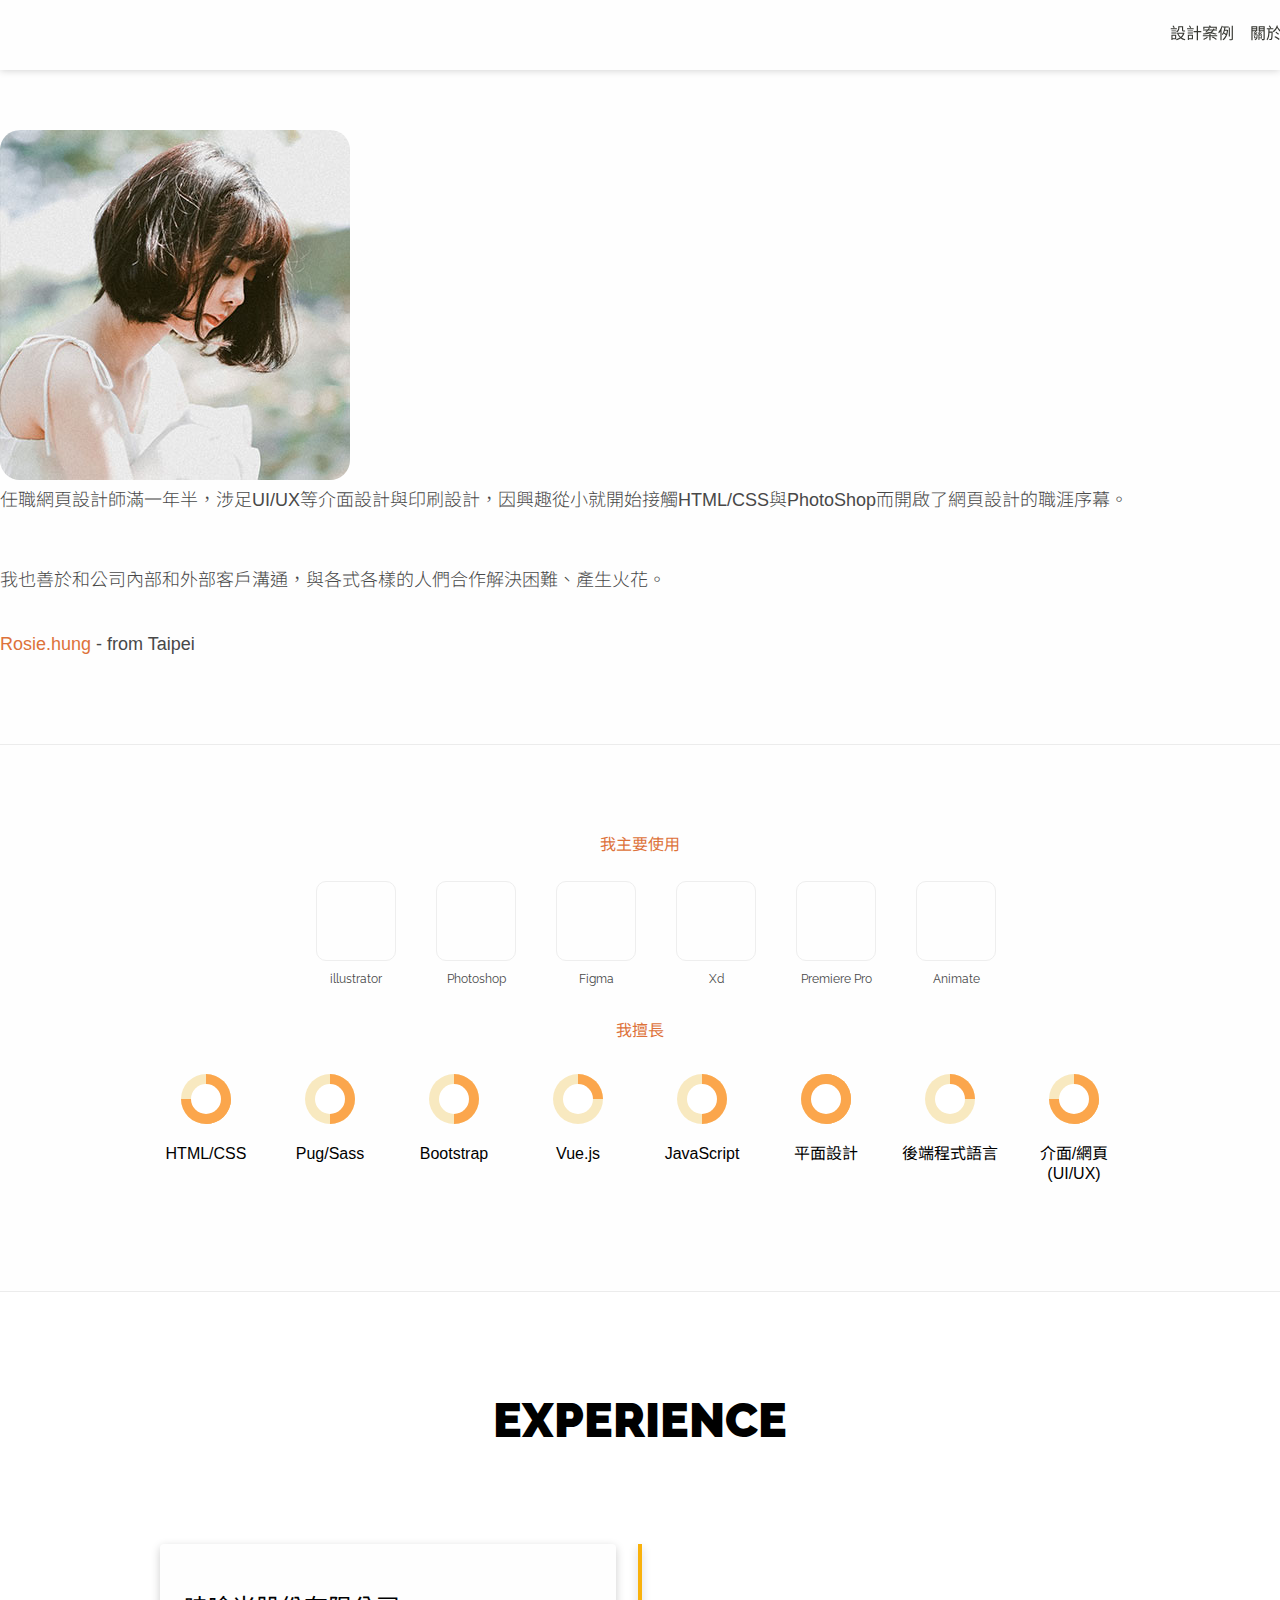
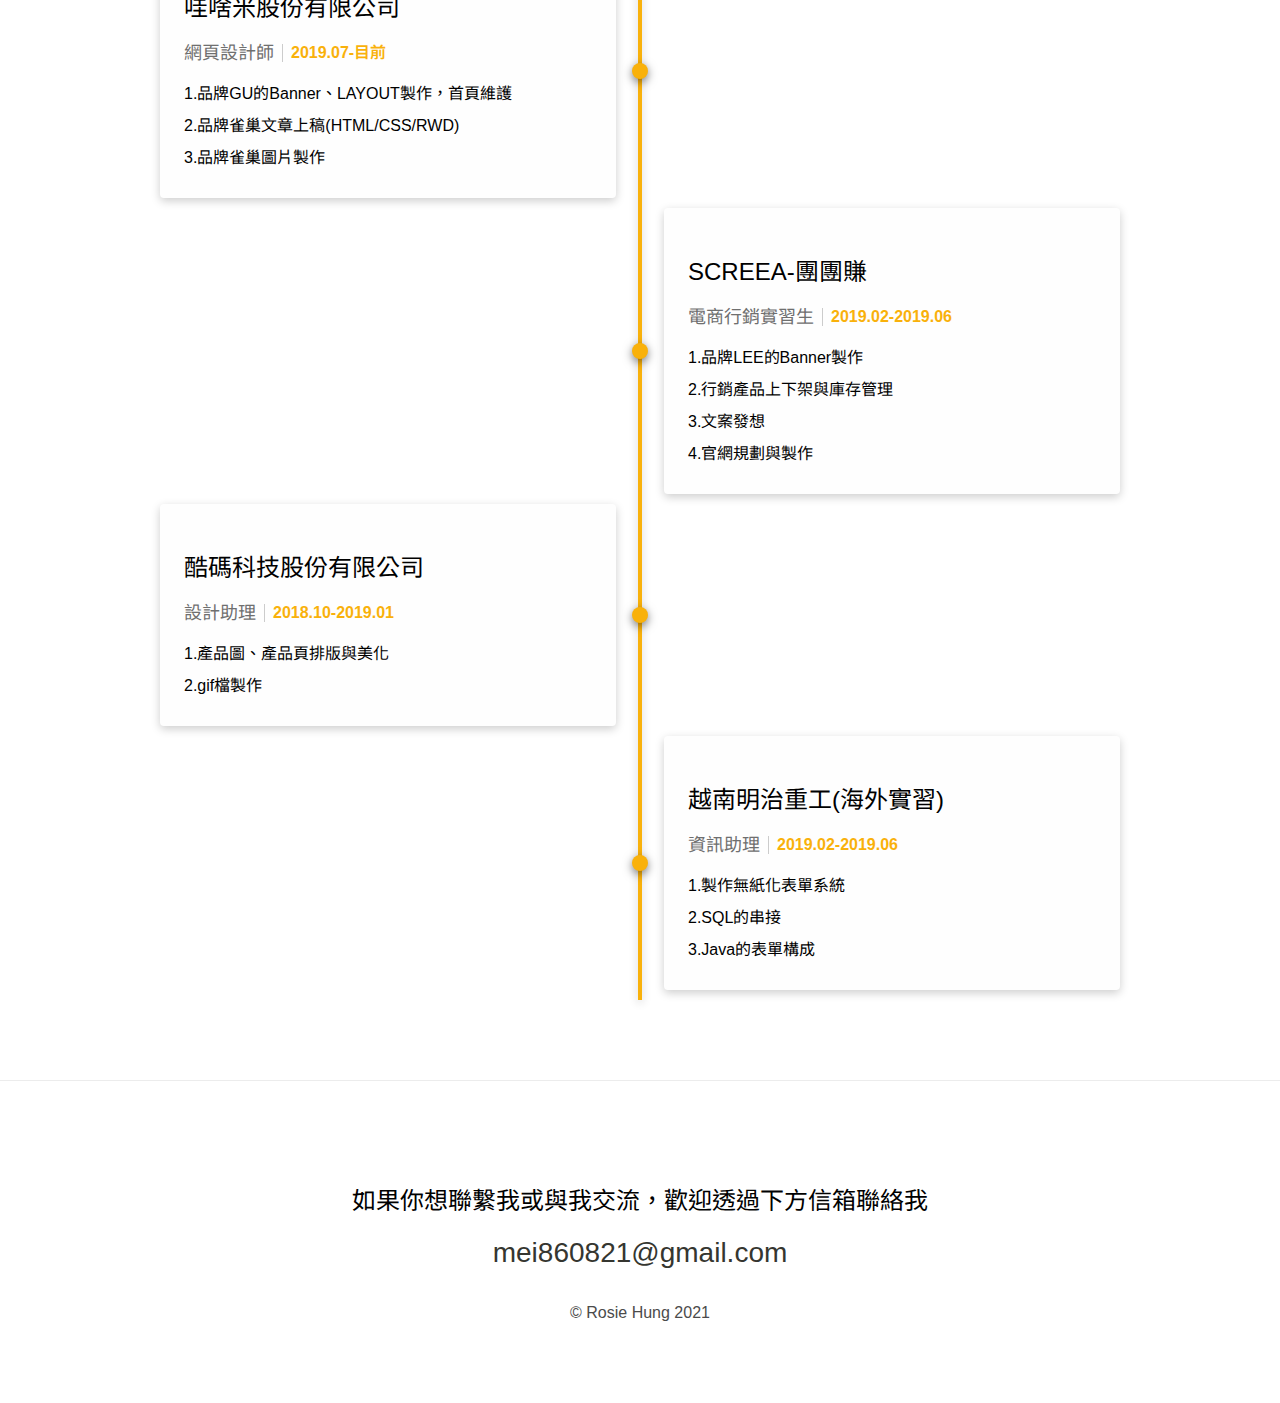
==== commit e51108c1: "Revert "網站更新"" ====
--- a/about.html
+++ b/about.html
@@ -48,7 +48,7 @@
 								<a href="index.html" class="menuitem">設計案例</a>
 							</li>
 							<li class="menulist">
-							<a href="about.html" class="menuitem">關於我</a>
+							<a href="#" class="menuitem">關於我</a>
 						</li>
 						</ul>
 					</div>
@@ -68,11 +68,11 @@
 							</div>
 						
 							<ul>
-								<li><a href="about.html" class="popup-menu__item">ABOUT</a></li>
-								<li><a href="about.html#skill" class="popup-menu__item">SKILL</a></li>
-								<li><a href="about.html#experience" class="popup-menu__item">EXPERIENCE</a></li>
-								<li><a href="index.html#work" class="popup-menu__item">MY WORK</a></li>
-								<li><a href="index.html#contact" class="popup-menu__item">CONTACT</a></li>
+								<li><a href="#" class="popup-menu__item">ABOUT</a></li>
+								<li><a href="#" class="popup-menu__item">SKILL</a></li>
+								<li><a href="#" class="popup-menu__item">EXPERIENCE</a></li>
+								<li><a href="#" class="popup-menu__item">MY WORK</a></li>
+								<li><a href="#" class="popup-menu__item">CONTACT</a></li>
 							</ul>
 						</div>
 					</div>
@@ -122,12 +122,12 @@
 		<!-- End quote -->
 
 		<!-- Start skill -->
-		<div class="skill bg-color-white" id="skill">
-			<div class="container">
+		<div class="skill bg-color-white">
+			<div class="container wow fadeInUp">
 				<!-- <h2 class="subtitle u-text-center">SKILL</h2> -->
 				<div class="skill-group">
-					<div class="skill-card__title u-text-center wow fadeInUp">我主要使用</div>
-					<div class="skill-card wow fadeInUp">
+					<div class="skill-card__title u-text-center">我主要使用</div>
+					<div class="skill-card">
 						<div class="skill-item">
 							<div class="skill-card__icon">
 								<img class="image" src="img/skill_icon/logo_illustrator.svg" alt="">
@@ -191,8 +191,8 @@
 						<div class="programming">Pug/Sass</div>
 					</div> -->
 
-					<div class="skill-card__title u-text-center wow fadeInUp">我擅長</div>
-					<ul class="listskill wow fadeInUp">
+					<div class="skill-card__title u-text-center">我擅長</div>
+					<ul class="listskill">
 				        <li>
 				          <div class="circle">
 				            <div class="p90"></div>
@@ -266,9 +266,9 @@
 		<!-- End skill -->
 
 		<!-- Start experience -->
-		<div class="experience" id="experience">
+		<div class="experience">
 			<div class="container wow fadeInUp">
-				<h2 class="subtitle u-text-center">工作經歷</h2>
+				<h2 class="subtitle u-text-center">EXPERIENCE</h2>
 				<div class="timeline-group">
 					<div class="timeline"></div>
 					<div class="timeline-cards">
--- a/css/base.css
+++ b/css/base.css
@@ -219,7 +219,7 @@
   margin-bottom: 16px; 
 }
 .subtitle{
-  font-size: 40px;
+  font-size: 48px;
   font-weight: 900;
   font-family: 'Raleway',"Helvetica", "Noto Sans TC", "Roboto", "Arial", sans-serif;
   margin-top: 24px;
@@ -227,9 +227,7 @@
 }
 @media(max-width: 768px){
   .subtitle{
-    font-size: 32px;
-    margin-top: 14px;
-    margin-bottom: 14px;
+    font-size: 40px;
   }
 }
 
--- a/css/component.css
+++ b/css/component.css
@@ -475,8 +475,8 @@
 }
 @media(max-width: 480px){
 	.hero{
-		padding-top: 70px;
-		padding-bottom: 40px;
+		padding-top: 80px;
+		padding-bottom: 80px;
 	}
 }
 
@@ -528,7 +528,7 @@
 
 @media(max-width: 768px){
 	.quote{
-		padding-top: 70px;
+		padding-top: 90px;
 		padding-bottom: 40px;
 	}
 }
@@ -544,33 +544,17 @@
 .quote__photo{
 	height: 350px;
 	width: 350px;
-	border-radius: 5px;
+	border-radius: 20px;
 	overflow: hidden;
 	text-align: center;
 }
 
 .quote__photo img{
 	/*height: 100%;*/
-	width: 110%;
+	/*width: 100%;*/
 	position: absolute;
-	top: -60px;
-	left: -30px;
-	object-fit: cover;
-	object-position: 20% 50%;
-}
-
-@media(max-width: 768px){
-	.quote__photo{
-		width: 100%;
-
-	}
-
-	.quote__photo img{
-		width: 110%;
-		top: -25%;
-		left: -7%;
-		max-height: 200%;
-	}
+	top: 0;
+	left: 0;
 }
 
 /*.quote__title{
@@ -650,7 +634,7 @@
 	border-radius: 10px;
 	/*box-shadow: 0 3px 10px rgba(0,0,0,0.5);*/
 	left: 0;
-	transform: translateY(-50%);
+	/*transform: translateY(-50%);*/
 	background-color: #fefefe;
 	border:1px solid #eeeeee;
 }
@@ -668,7 +652,6 @@
 .skill-card__icon{
 	top: 0;
 	left: 50%;
-	margin-bottom: -40px;
 	transform: translate(-50%,-50%);
 }
 .skill-card{
@@ -682,11 +665,6 @@
 
 .skill-group{
 	padding-bottom: 0;
-}
-
-.skill-item{
-	margin-top: 20px;
-	margin-bottom: 50px;
 }
 
 }
@@ -776,7 +754,7 @@
 @media(max-width: 768px){
 	.experience{
 		padding-bottom: 40px;
-		padding-top: 60px;
+		padding-top: 40px;
 	}
 }
 
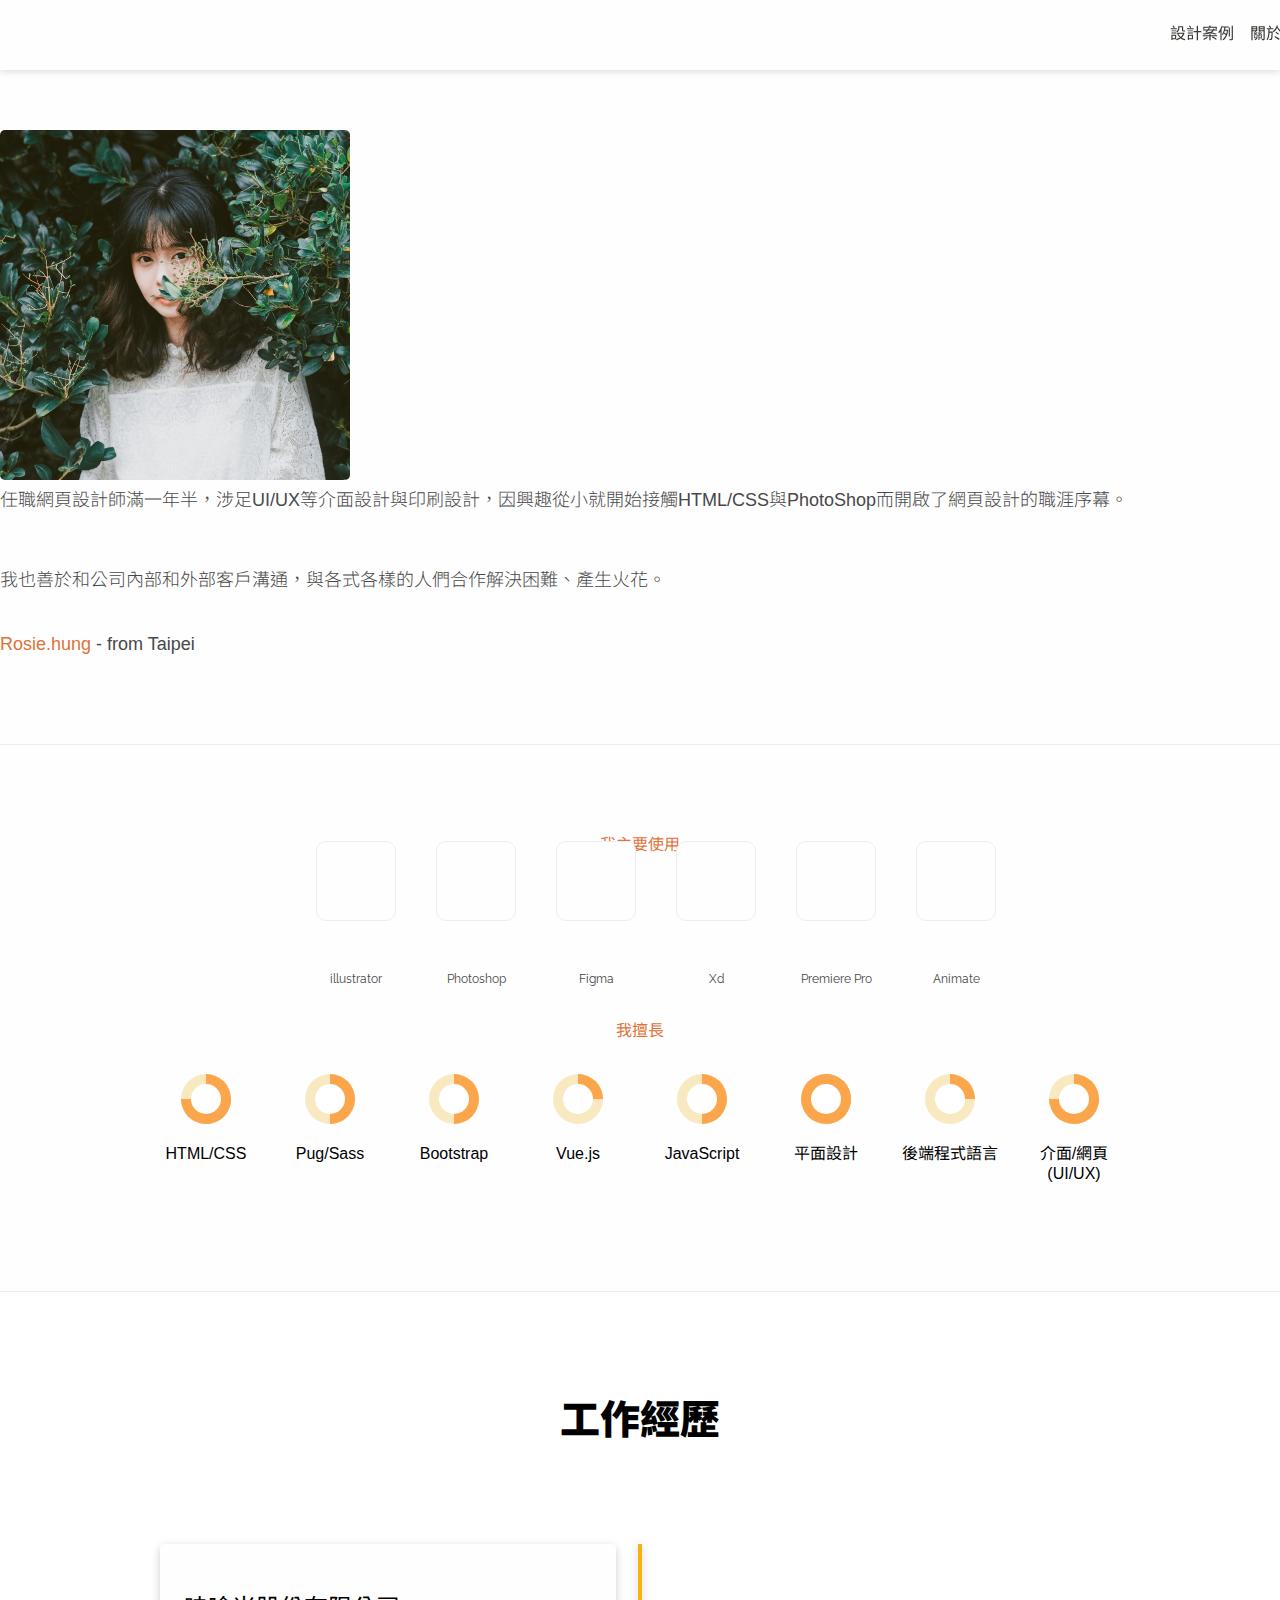
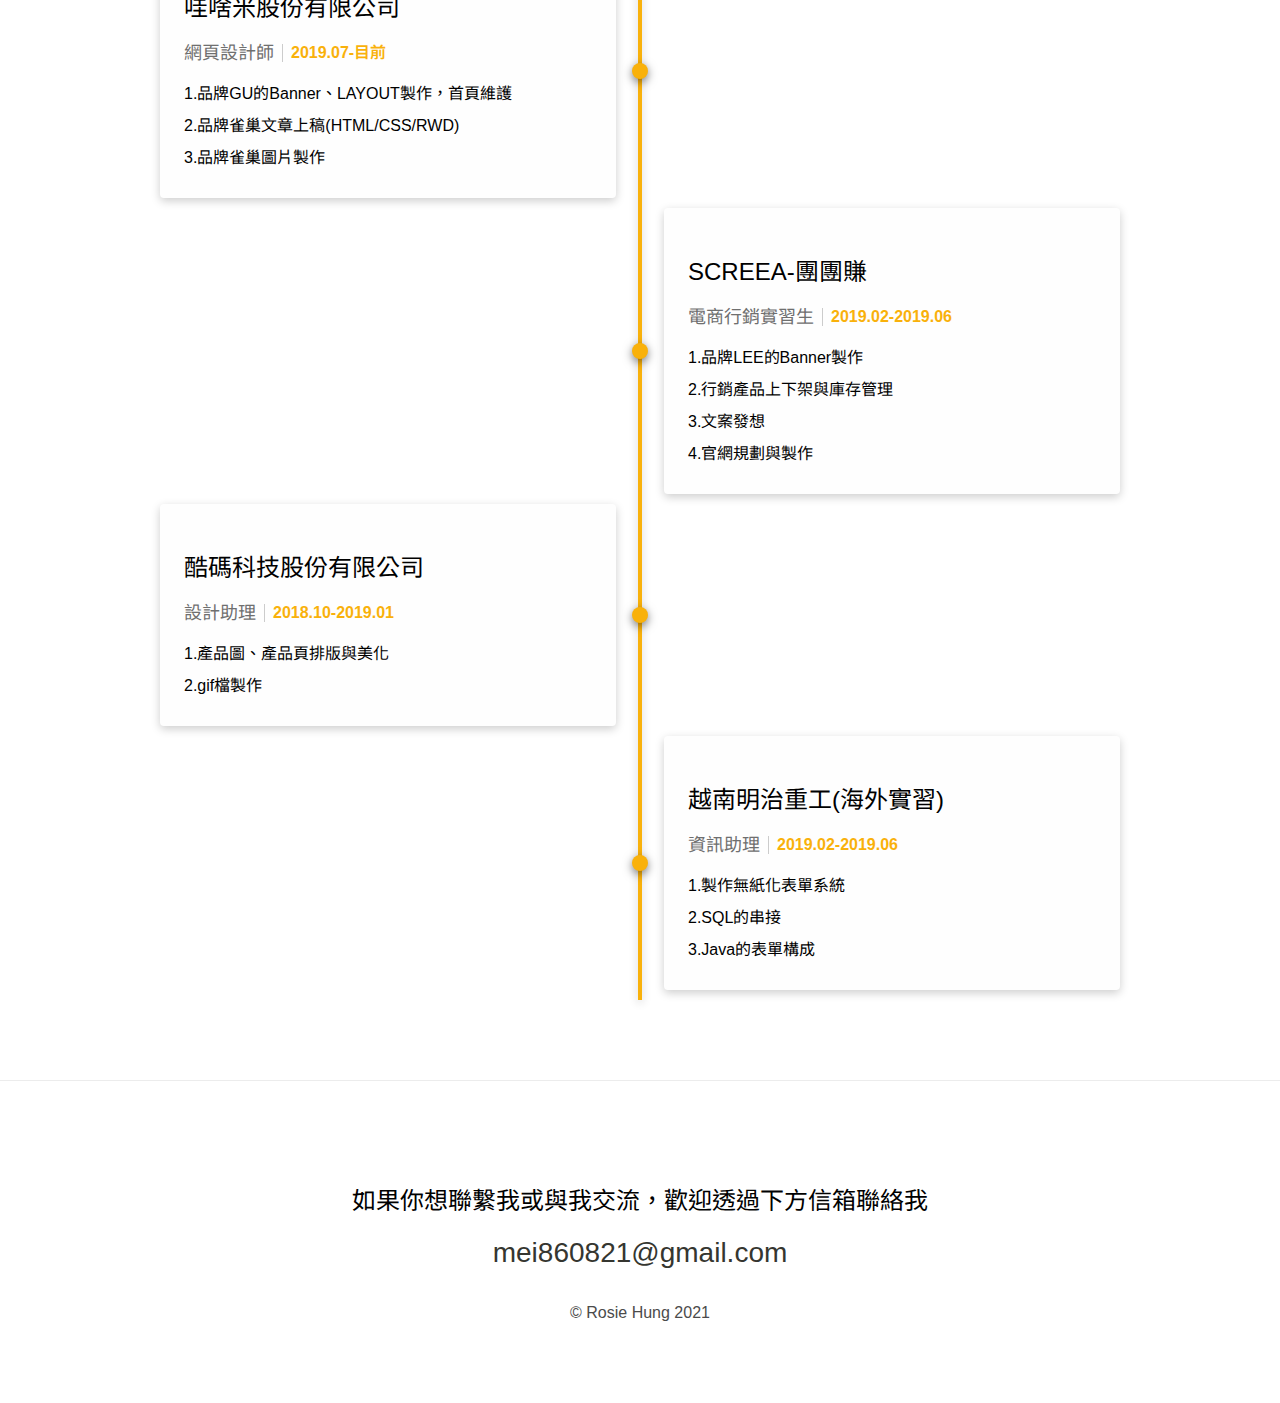
==== commit 28ea91d0: "Revert "Revert "網站更新""" ====
--- a/about.html
+++ b/about.html
@@ -48,7 +48,7 @@
 								<a href="index.html" class="menuitem">設計案例</a>
 							</li>
 							<li class="menulist">
-							<a href="#" class="menuitem">關於我</a>
+							<a href="about.html" class="menuitem">關於我</a>
 						</li>
 						</ul>
 					</div>
@@ -68,11 +68,11 @@
 							</div>
 						
 							<ul>
-								<li><a href="#" class="popup-menu__item">ABOUT</a></li>
-								<li><a href="#" class="popup-menu__item">SKILL</a></li>
-								<li><a href="#" class="popup-menu__item">EXPERIENCE</a></li>
-								<li><a href="#" class="popup-menu__item">MY WORK</a></li>
-								<li><a href="#" class="popup-menu__item">CONTACT</a></li>
+								<li><a href="about.html" class="popup-menu__item">ABOUT</a></li>
+								<li><a href="about.html#skill" class="popup-menu__item">SKILL</a></li>
+								<li><a href="about.html#experience" class="popup-menu__item">EXPERIENCE</a></li>
+								<li><a href="index.html#work" class="popup-menu__item">MY WORK</a></li>
+								<li><a href="index.html#contact" class="popup-menu__item">CONTACT</a></li>
 							</ul>
 						</div>
 					</div>
@@ -122,12 +122,12 @@
 		<!-- End quote -->
 
 		<!-- Start skill -->
-		<div class="skill bg-color-white">
-			<div class="container wow fadeInUp">
+		<div class="skill bg-color-white" id="skill">
+			<div class="container">
 				<!-- <h2 class="subtitle u-text-center">SKILL</h2> -->
 				<div class="skill-group">
-					<div class="skill-card__title u-text-center">我主要使用</div>
-					<div class="skill-card">
+					<div class="skill-card__title u-text-center wow fadeInUp">我主要使用</div>
+					<div class="skill-card wow fadeInUp">
 						<div class="skill-item">
 							<div class="skill-card__icon">
 								<img class="image" src="img/skill_icon/logo_illustrator.svg" alt="">
@@ -191,8 +191,8 @@
 						<div class="programming">Pug/Sass</div>
 					</div> -->
 
-					<div class="skill-card__title u-text-center">我擅長</div>
-					<ul class="listskill">
+					<div class="skill-card__title u-text-center wow fadeInUp">我擅長</div>
+					<ul class="listskill wow fadeInUp">
 				        <li>
 				          <div class="circle">
 				            <div class="p90"></div>
@@ -266,9 +266,9 @@
 		<!-- End skill -->
 
 		<!-- Start experience -->
-		<div class="experience">
+		<div class="experience" id="experience">
 			<div class="container wow fadeInUp">
-				<h2 class="subtitle u-text-center">EXPERIENCE</h2>
+				<h2 class="subtitle u-text-center">工作經歷</h2>
 				<div class="timeline-group">
 					<div class="timeline"></div>
 					<div class="timeline-cards">
--- a/css/base.css
+++ b/css/base.css
@@ -219,7 +219,7 @@
   margin-bottom: 16px; 
 }
 .subtitle{
-  font-size: 48px;
+  font-size: 40px;
   font-weight: 900;
   font-family: 'Raleway',"Helvetica", "Noto Sans TC", "Roboto", "Arial", sans-serif;
   margin-top: 24px;
@@ -227,7 +227,9 @@
 }
 @media(max-width: 768px){
   .subtitle{
-    font-size: 40px;
+    font-size: 32px;
+    margin-top: 14px;
+    margin-bottom: 14px;
   }
 }
 
--- a/css/component.css
+++ b/css/component.css
@@ -475,8 +475,8 @@
 }
 @media(max-width: 480px){
 	.hero{
-		padding-top: 80px;
-		padding-bottom: 80px;
+		padding-top: 70px;
+		padding-bottom: 40px;
 	}
 }
 
@@ -528,7 +528,7 @@
 
 @media(max-width: 768px){
 	.quote{
-		padding-top: 90px;
+		padding-top: 70px;
 		padding-bottom: 40px;
 	}
 }
@@ -544,17 +544,33 @@
 .quote__photo{
 	height: 350px;
 	width: 350px;
-	border-radius: 20px;
+	border-radius: 5px;
 	overflow: hidden;
 	text-align: center;
 }
 
 .quote__photo img{
 	/*height: 100%;*/
-	/*width: 100%;*/
+	width: 110%;
 	position: absolute;
-	top: 0;
-	left: 0;
+	top: -60px;
+	left: -30px;
+	object-fit: cover;
+	object-position: 20% 50%;
+}
+
+@media(max-width: 768px){
+	.quote__photo{
+		width: 100%;
+
+	}
+
+	.quote__photo img{
+		width: 110%;
+		top: -25%;
+		left: -7%;
+		max-height: 200%;
+	}
 }
 
 /*.quote__title{
@@ -634,7 +650,7 @@
 	border-radius: 10px;
 	/*box-shadow: 0 3px 10px rgba(0,0,0,0.5);*/
 	left: 0;
-	/*transform: translateY(-50%);*/
+	transform: translateY(-50%);
 	background-color: #fefefe;
 	border:1px solid #eeeeee;
 }
@@ -652,6 +668,7 @@
 .skill-card__icon{
 	top: 0;
 	left: 50%;
+	margin-bottom: -40px;
 	transform: translate(-50%,-50%);
 }
 .skill-card{
@@ -665,6 +682,11 @@
 
 .skill-group{
 	padding-bottom: 0;
+}
+
+.skill-item{
+	margin-top: 20px;
+	margin-bottom: 50px;
 }
 
 }
@@ -754,7 +776,7 @@
 @media(max-width: 768px){
 	.experience{
 		padding-bottom: 40px;
-		padding-top: 40px;
+		padding-top: 60px;
 	}
 }
 
